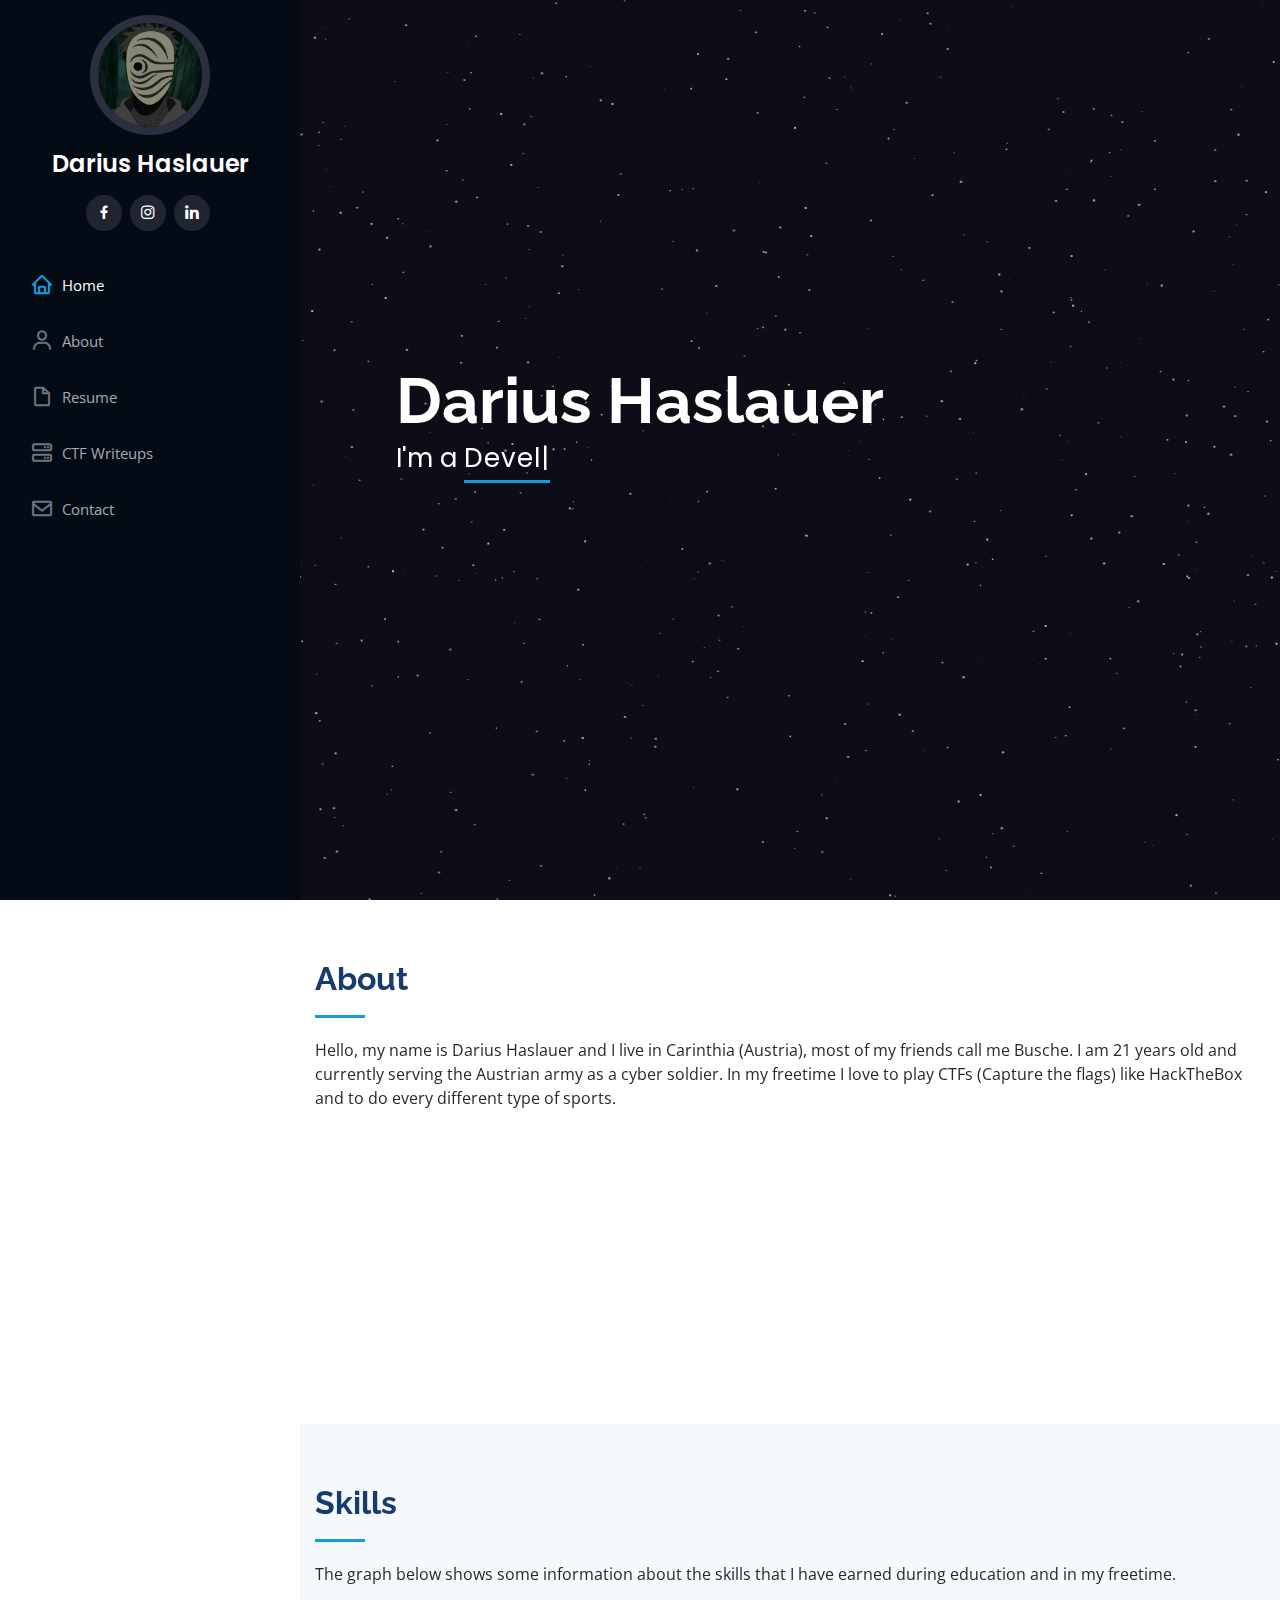
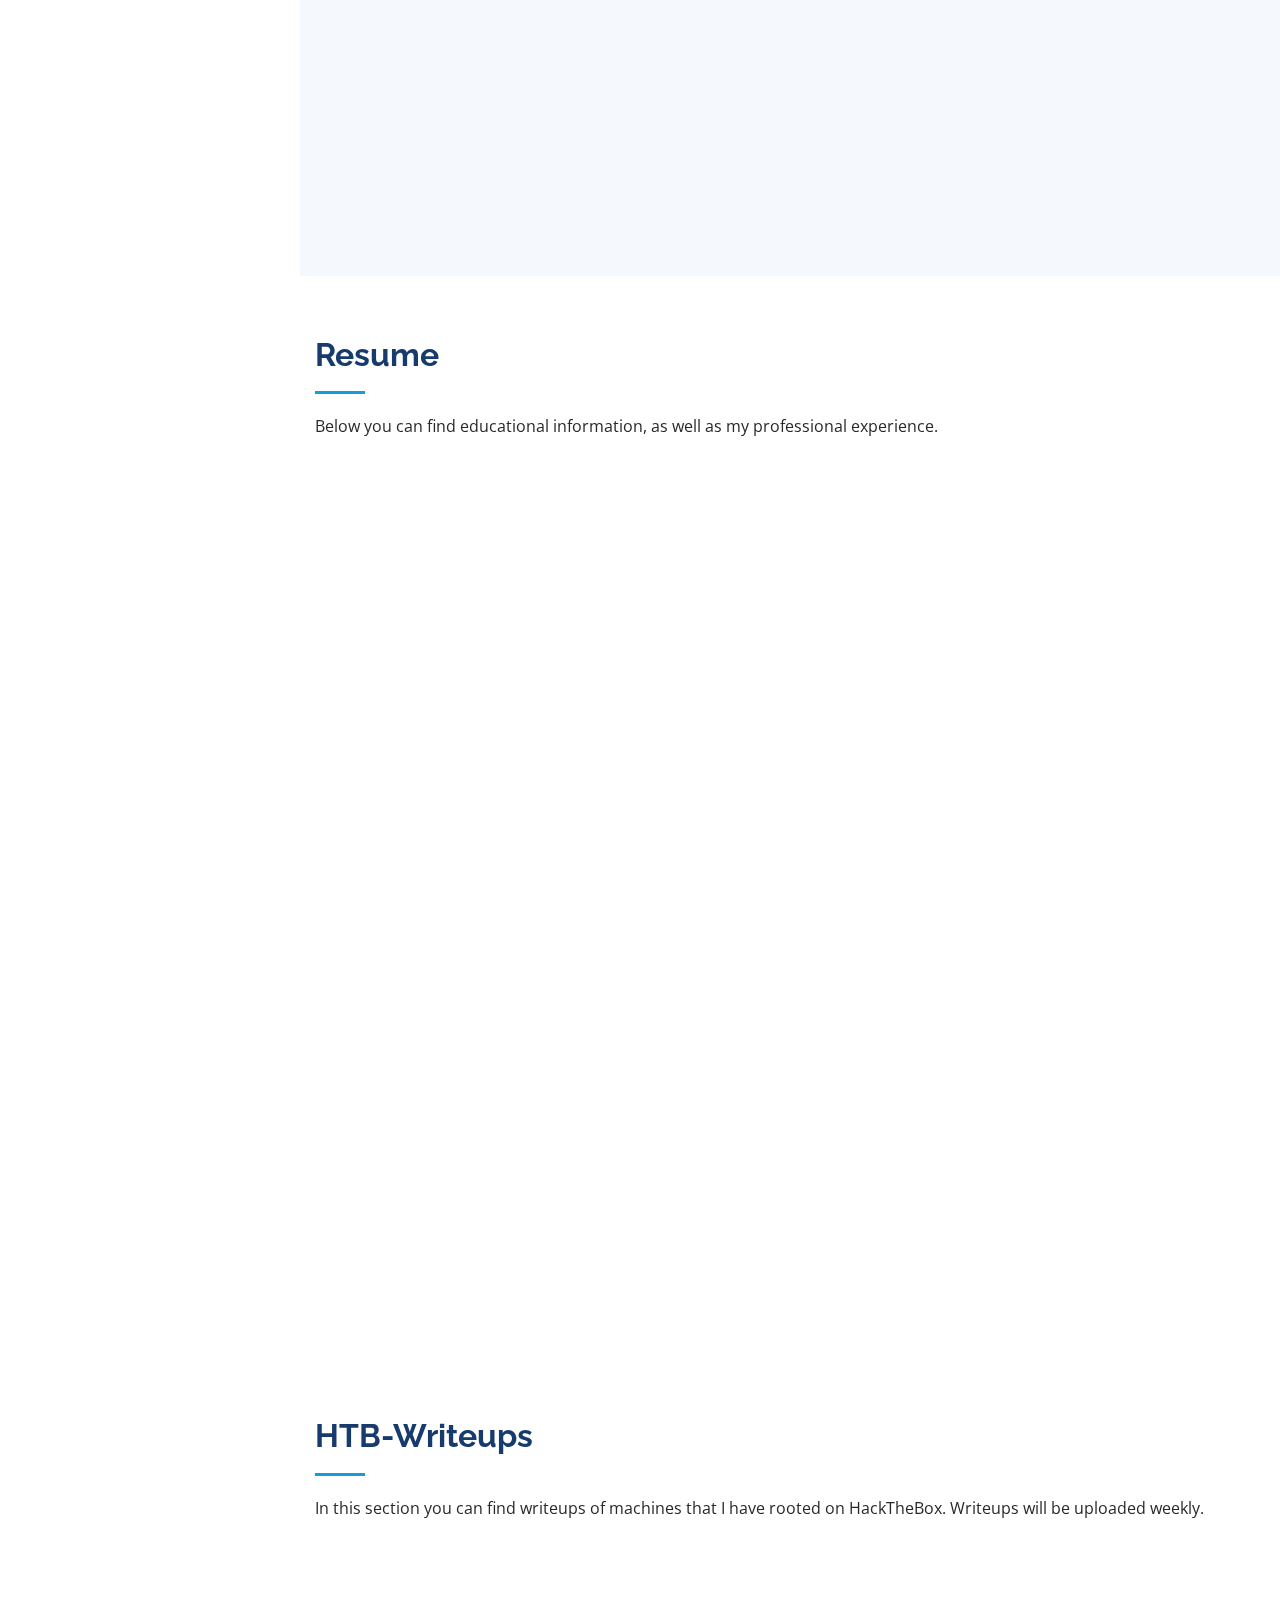
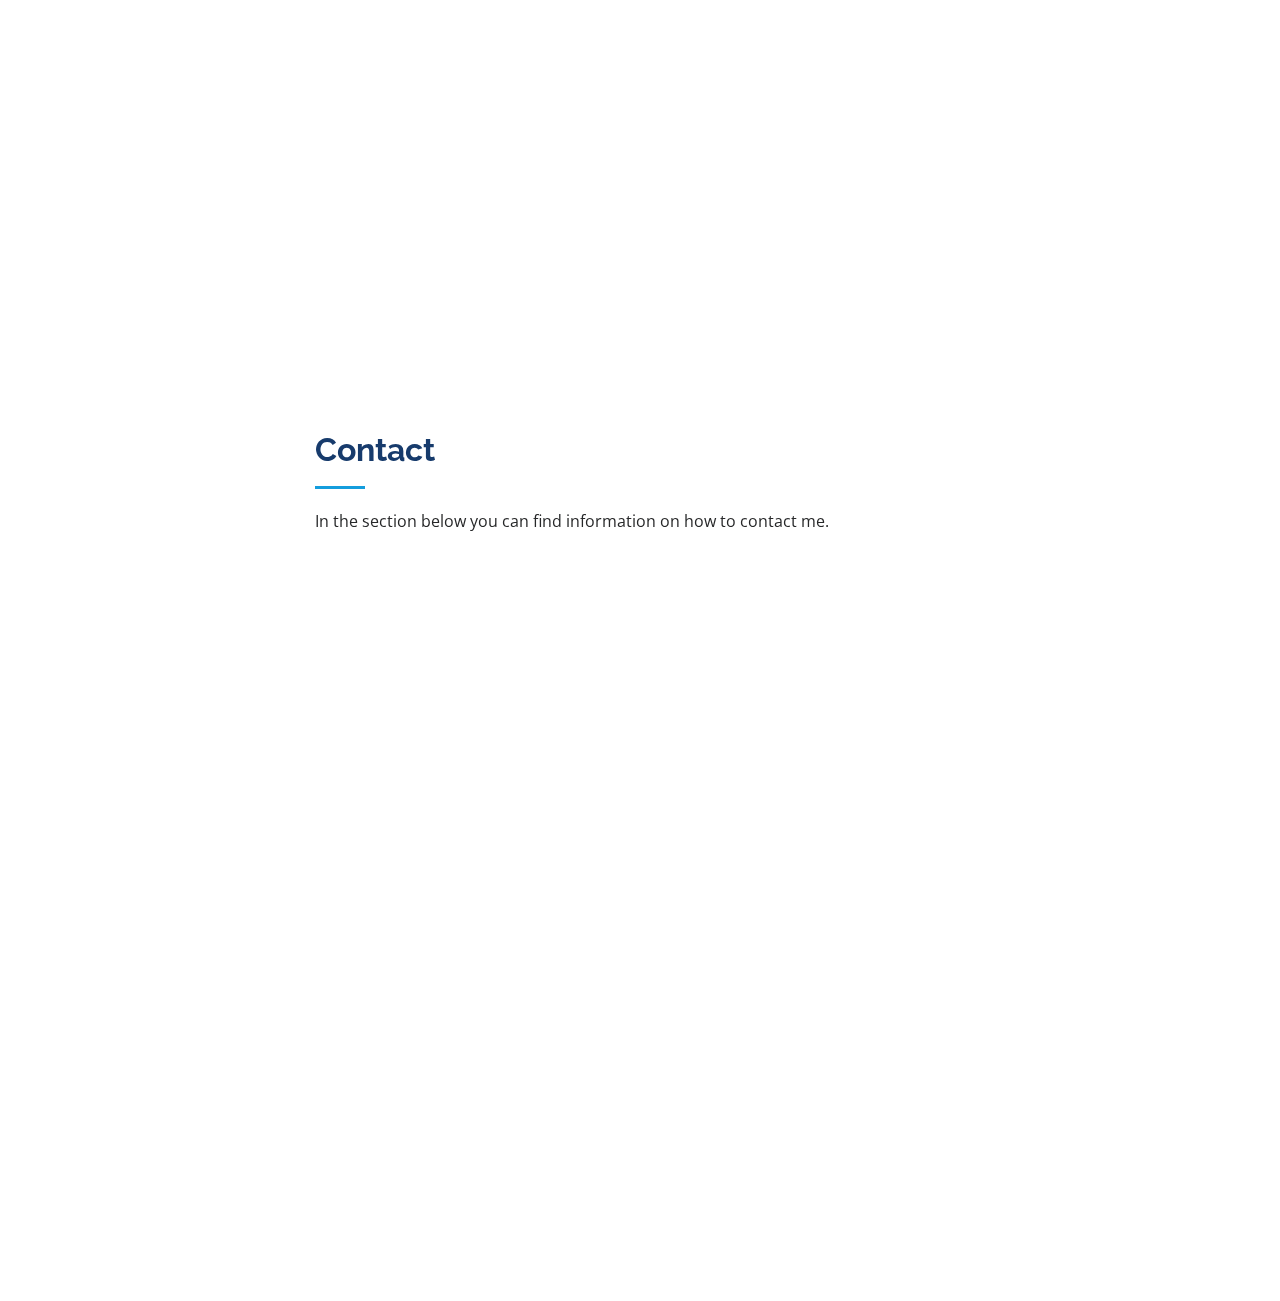
==== index.html @ e9bb8a54 "added new writeup: ForwardSlash" ====
<!DOCTYPE html>
<html lang="en">

<head>
  <meta charset="utf-8">
  <meta content="width=device-width, initial-scale=1.0" name="viewport">

  <title>Portfolio - Darius Haslauer</title>
  <meta content="" name="description">
  <meta content="" name="keywords">

  <!-- Favicons -->
  <link href="assets/img/lightning.png" rel="icon">
  <link href="assets/img/lightning.png" rel="apple-touch-icon">

  <!-- Google Fonts -->
  <link href="https://fonts.googleapis.com/css?family=Open+Sans:300,300i,400,400i,600,600i,700,700i|Raleway:300,300i,400,400i,500,500i,600,600i,700,700i|Poppins:300,300i,400,400i,500,500i,600,600i,700,700i" rel="stylesheet">

  <!-- Vendor CSS Files -->
  <link href="assets/vendor/bootstrap/css/bootstrap.min.css" rel="stylesheet">
  <link href="assets/vendor/icofont/icofont.min.css" rel="stylesheet">
  <link href="assets/vendor/boxicons/css/boxicons.min.css" rel="stylesheet">
  <link href="assets/vendor/venobox/venobox.css" rel="stylesheet">
  <link href="assets/vendor/owl.carousel/assets/owl.carousel.min.css" rel="stylesheet">
  <link href="assets/vendor/aos/aos.css" rel="stylesheet">

  <!-- Template Main CSS File -->
  <link href="assets/css/style.css" rel="stylesheet">
</head>

<body>

  <!-- ======= Mobile nav toggle button ======= -->
  <button type="button" class="mobile-nav-toggle d-xl-none"><i class="icofont-navigation-menu"></i></button>

  <!-- ======= Header ======= -->
  <header id="header">
    <div class="d-flex flex-column">

      <div class="profile">
        <img src="assets/img/profile-img.jpg" alt="" class="img-fluid rounded-circle">
        <h1 class="text-light"><a href="index.html">Darius Haslauer</a></h1>
        <div class="social-links mt-3 text-center">
          <a href="https://www.facebook.com/darius.haslauer/" class="facebook"><i class="bx bxl-facebook"></i></a>
          <a href="https://www.instagram.com/dariushaslauer/" class="instagram"><i class="bx bxl-instagram"></i></a>
          <a href="https://www.linkedin.com/in/darius-haslauer-0691831b7/" class="linkedin"><i class="bx bxl-linkedin"></i></a>
        </div>
      </div>

      <nav class="nav-menu">
        <ul>
          <li class="active"><a href="#hero"><i class="bx bx-home"></i> <span>Home</span></a></li>
          <li><a href="#about"><i class="bx bx-user"></i> <span>About</span></a></li>
          <li><a href="#resume"><i class="bx bx-file-blank"></i> <span>Resume</span></a></li>
          <li><a href="#services"><i class="bx bx-server"></i> CTF Writeups</a></li>
          <li><a href="#contact"><i class="bx bx-envelope"></i> Contact</a></li>

        </ul>
      </nav><!-- .nav-menu -->
      <button type="button" class="mobile-nav-toggle d-xl-none"><i class="icofont-navigation-menu"></i></button>

    </div>
  </header><!-- End Header -->

  <!-- ======= Hero Section ======= -->
  <section id="hero" class="d-flex flex-column justify-content-center align-items-center">
    <canvas style="z-index: -1;" id="bgCanvas"></canvas>
      <div class="hero-container" data-aos="fade-in">
      <h1>Darius Haslauer</h1>
      <p>I'm a <span class="typed" data-typed-items="Developer, Pentester, Designer, Security Enthusiast, System Administrator"></span></p>
    </div>
      <script src="./script.js"></script>
  </section><!-- End Hero -->

  <main id="main">

    <!-- ======= About Section ======= -->
    <section id="about" class="about">
      <div class="container">

        <div class="section-title">
          <h2>About</h2>
          <p>Hello, my name is Darius Haslauer and I live in Carinthia (Austria), most of my friends call me Busche. I am 21 years old and currently serving the Austrian army as a cyber soldier. In my freetime I love to play CTFs (Capture the flags) like HackTheBox and to do every different type of sports.</p>
        </div>

        <div class="row">
          <div class="col-lg-4" data-aos="fade-right">
            <img src="assets/img/mainpage_img.jpg" class="img-fluid" alt="">
          </div>
          <div class="col-lg-8 pt-4 pt-lg-0 content" data-aos="fade-left">
            <h3>IT enthusiast</h3>
            <p class="font-italic">
              Here you can see some of my personal information.
            </p>
            <div class="row">
              <div class="col-lg-6">
                <ul>
                  <li><i class="icofont-rounded-right"></i> <strong>Birthday:</strong> 13th December 1999</li>
                  <li><i class="icofont-rounded-right"></i> <strong>Discord:</strong> Busche#6161</li>
                  <li><i class="icofont-rounded-right"></i> <strong>Location:</strong> Carinthia</li>
                </ul>
              </div>
              <div class="col-lg-6">
                <ul>
                  <li><i class="icofont-rounded-right"></i> <strong>Age:</strong> 21</li>
                  <li><i class="icofont-rounded-right"></i> <strong>Degree:</strong> Matura (HTL Villach)</li>
                  <li><i class="icofont-rounded-right"></i> <strong>Hobbies:</strong> CTFs, Football, Gym</li>
                </ul>
              </div>
                <div class="col-lg-6">
                <ul>
                  <li><script src="https://www.hackthebox.eu/badge/229231"></script></li>
                </ul>
              </div>
                <div class="col-lg-6">
                <ul>
                  <li><script src="https://www.hackthebox.eu/badge/team/2538"></script></li>
                </ul>
              </div>
            </div>
            <p>
              
            </p>
          </div>
        </div>

      </div>
    </section><!-- End About Section -->

    <!-- ======= Skills Section ======= -->
    <section id="skills" class="skills section-bg">
      <div class="container">

        <div class="section-title">
          <h2>Skills</h2>
          <p>The graph below shows some information about the skills that I have earned during education and in my freetime.</p>
        </div>

        <div class="row skills-content">

          <div class="col-lg-6" data-aos="fade-up">

            <div class="progress">
              <span class="skill">Network Configuration <i class="val">80%</i></span>
              <div class="progress-bar-wrap">
                <div class="progress-bar" role="progressbar" aria-valuenow="80" aria-valuemin="0" aria-valuemax="100"></div>
              </div>
            </div>
              
              <div class="progress">
              <span class="skill">System Administration <i class="val">85%</i></span>
              <div class="progress-bar-wrap">
                <div class="progress-bar" role="progressbar" aria-valuenow="85" aria-valuemin="0" aria-valuemax="100"></div>
              </div>
            </div>

            <div class="progress">
              <span class="skill">Windows/Unix <i class="val">80%</i></span>
              <div class="progress-bar-wrap">
                <div class="progress-bar" role="progressbar" aria-valuenow="80" aria-valuemin="0" aria-valuemax="100"></div>
              </div>
            </div>

            <div class="progress">
              <span class="skill">Pentests <i class="val">75%</i></span>
              <div class="progress-bar-wrap">
                <div class="progress-bar" role="progressbar" aria-valuenow="75" aria-valuemin="0" aria-valuemax="100"></div>
              </div>
            </div>

          </div>

          <div class="col-lg-6" data-aos="fade-up" data-aos-delay="100">

            <div class="progress">
              <span class="skill">Java <i class="val">50%</i></span>
              <div class="progress-bar-wrap">
                <div class="progress-bar" role="progressbar" aria-valuenow="50" aria-valuemin="0" aria-valuemax="100"></div>
              </div>
            </div>

            <div class="progress">
              <span class="skill">PHP <i class="val">75%</i></span>
              <div class="progress-bar-wrap">
                <div class="progress-bar" role="progressbar" aria-valuenow="75" aria-valuemin="0" aria-valuemax="100"></div>
              </div>
            </div>

            <div class="progress">
              <span class="skill">Python <i class="val">70%</i></span>
              <div class="progress-bar-wrap">
                <div class="progress-bar" role="progressbar" aria-valuenow="70" aria-valuemin="0" aria-valuemax="100"></div>
              </div>
            </div>
              
            <div class="progress">
              <span class="skill">SQL <i class="val">80%</i></span>
              <div class="progress-bar-wrap">
                <div class="progress-bar" role="progressbar" aria-valuenow="80" aria-valuemin="0" aria-valuemax="100"></div>
              </div>
            </div>

          </div>

        </div>

      </div>
    </section><!-- End Skills Section -->

    <!-- ======= Resume Section ======= -->
    <section id="resume" class="resume">
      <div class="container">

        <div class="section-title">
          <h2>Resume</h2>
          <p>Below you can find educational information, as well as my professional experience.</p>
        </div>

        <div class="row">
          <div class="col-lg-6" data-aos="fade-up">
            <h3 class="resume-title">Sumary</h3>
            <div class="resume-item pb-0">
              <h4>Darius Haslauer</h4>
              <p><em>Passionate security enthusiast, developer and system administrator who loves solving CTFs and working on other tech-related projects. </em></p>
              <ul>
                <li>Based in Austria, Carinthia</li>
                <li>21 years old</li>
                <li>Sports and IT enthusiast</li>
              </ul>
            </div>

            <h3 class="resume-title">Education</h3>
            <div class="resume-item">
              <h4>Elementary school</h4>
              <h5>2006 - 2010</h5>
              <p><em>Volksschule St. Andrä</em></p>
            </div>
            <div class="resume-item">
              <h4>Middle school</h4>
              <h5>2010 - 2014</h5>
              <p><em>Peraugymnasium Villach</em></p>
            </div>
            <div class="resume-item">
              <h4>High school</h4>
              <h5>2014-2020</h5>
              <p><em>Höhere Technische Lehranstalt Villach</em></p>
              <p>During my time at the Higher Technical College in Villach, I specialized in the area of network technology. For the final exam, I chose software development, information systems and network technology (cyber security).</p>
            </div>
          </div>
          <div class="col-lg-6" data-aos="fade-up" data-aos-delay="100">
            <h3 class="resume-title">Professional Experience</h3>
            <div class="resume-item">
              <h4>Cyber Soldier</h4>
              <h5>August 2020 - Present</h5>
              <p><em>Austrian army, Spittal/Drau</em></p>
              <ul>
                <li>General IT-Support</li>
                <li>VBA development</li>
                <li>System administration</li>
              </ul>
            </div>
            <div class="resume-item">
              <h4>Diploma Thesis</h4>
              <h5>July 2019 - October 2019</h5>
              <p><em>Flex, Althofen</em></p>
              <ul>
                <li>Feasibility study: Clientmanagement systems</li>
                <li>Comparing two different CM systems for a production environment</li>
                <li>Working on specific problems with the selected CM system.</li>
              </ul>
            </div>
            <div class="resume-item">
              <h4>IT Intern</h4>
              <h5>August 2017 &amp; August 2018</h5>
              <p><em>Rexel Austria GmbH, Vienna</em></p>
              <ul>
                <li>General IT-Support</li>
                <li>Python development</li>
                <li>Creating a RFID based card reader with a Raspberry Pi</li>
              </ul>
            </div>
          </div>
        </div>

      </div>
    </section><!-- End Resume Section -->

    <!-- ======= Services Section / Writeups ======= -->
    <section id="services" class="services">
      <div class="container">

        <div class="section-title">
          <h2>HTB-Writeups</h2>
          <p>In this section you can find writeups of machines that I have rooted on HackTheBox. Writeups will be uploaded weekly.</p>
        </div>

        <div class="row">
          <div class="col-lg-4 col-md-6 icon-box" data-aos="fade-up">
            <div class="icon"><img src="./htb/OpenAdmin/img/openadmin_icon.png"></div>
            <h4 class="title"><a href="pages/OpenAdmin.html">OpenAdmin</a></h4>
            <p class="description">OpenAdmin is an easy rated HTB machine, which mainly focuses on the exploitation of an outdated OpenNetAdmin application.</p>
          </div>
          <div class="col-lg-4 col-md-6 icon-box" data-aos="fade-up" data-aos-delay="100">
            <div class="icon"><img src="./htb/Sniper/img/sniper_banner.png"></div>
            <h4 class="title"><a href="pages/Sniper.html">Sniper</a></h4>
            <p class="description">Sniper is a medium rated HTB Windows machine, which can be solved by a RFI and the injection of a malicious CHM file.  </p>
          </div>
          <div class="col-lg-4 col-md-6 icon-box" data-aos="fade-up" data-aos-delay="200">
            <div class="icon"><img src="htb/Book/book_icon.png"></div>
            <h4 class="title"><a href="pages/Book.html">Book</a></h4>
            <p class="description">Book is a medium rated Linux machine, which contains SQL truncation, XSS and the exploitation of an outdated version of logrotate.</p>
          </div>
          <div class="col-lg-4 col-md-6 icon-box" data-aos="fade-up" data-aos-delay="300">
            <div class="icon"><img src="htb/ForwardSlash/forwardslash.png"></div>
            <h4 class="title"><a href="pages/ForwardSlash.html">ForwardSlash</a></h4>
            <p class="description">Excepteur sint occaecat cupidatat non proident, sunt in culpa qui officia deserunt mollit anim id est laborum</p>
          </div>
          <div class="col-lg-4 col-md-6 icon-box" data-aos="fade-up" data-aos-delay="400">
            <div class="icon"><i class="icofont-settings"></i></div>
            <h4 class="title"><a href="">Nemo Enim</a></h4>
            <p class="description">At vero eos et accusamus et iusto odio dignissimos ducimus qui blanditiis praesentium voluptatum deleniti atque</p>
          </div>
          <div class="col-lg-4 col-md-6 icon-box" data-aos="fade-up" data-aos-delay="500">
            <div class="icon"><i class="icofont-tasks-alt"></i></div>
            <h4 class="title"><a href="">Eiusmod Tempor</a></h4>
            <p class="description">Et harum quidem rerum facilis est et expedita distinctio. Nam libero tempore, cum soluta nobis est eligendi</p>
          </div>
        </div>

      </div>
    </section><!-- End Services Section -->

    <!-- ======= Contact Section ======= -->
    <section id="contact" class="contact">
      <div class="container">

        <div class="section-title">
          <h2>Contact</h2>
          <p>In the section below you can find information on how to contact me.</p>
        </div>

        <div class="row" data-aos="fade-in">

          <div class="col-lg-5 d-flex align-items-stretch">
            <div class="info">
              <div class="address">
                <i class="icofont-google-map"></i>
                <h4>Location:</h4>
                <p>Austria, Carinthia</p>
              </div>

              <div class="email">
                <i class="icofont-envelope"></i>
                <h4>Email:</h4>
                <p>dariushaslauer13@gmail.com</p>
              </div>

              <div class="phone">
                <i class="icofont-phone"></i>
                <h4>Discord</h4>
                <p>Bu$che#6161</p>
              </div>

              <iframe src="https://www.google.com/maps/embed?pb=!1m18!1m12!1m3!1d699823.5485958112!2d13.300363177727332!3d46.75137834138522!2m3!1f0!2f0!3f0!3m2!1i1024!2i768!4f13.1!3m3!1m2!1s0x47707498a689f517%3A0xd95ab93dad9ec93f!2zS8Okcm50ZW4!5e0!3m2!1sde!2sat!4v1611763132133!5m2!1sde!2sat" frameborder="0" style="border:0; width: 100%; height: 290px;" allowfullscreen></iframe>
            </div>

          </div>

          <div class="col-lg-7 mt-5 mt-lg-0 d-flex align-items-stretch">
            <form action="forms/contact.php" method="post" role="form" class="php-email-form">
              <div class="form-row">
                <div class="form-group col-md-6">
                  <label for="name">Your Name</label>
                  <input type="text" name="name" class="form-control" id="name" data-rule="minlen:4" data-msg="Please enter at least 4 chars" disabled="disabled" />
                  <div class="validate"></div>
                </div>
                <div class="form-group col-md-6">
                  <label for="name">Your Email</label>
                  <input type="email" class="form-control" name="email" id="email" data-rule="email" data-msg="Please enter a valid email" disabled="disabled" />
                  <div class="validate"></div>
                </div>
              </div>
              <div class="form-group">
                <label for="name">Subject</label>
                <input type="text" class="form-control" name="subject" id="subject" data-rule="minlen:4" data-msg="Please enter at least 8 chars of subject" disabled="disabled"/>
                <div class="validate"></div>
              </div>
              <div class="form-group">
                <label for="name">Message</label>
                <textarea class="form-control" name="message" rows="10" data-rule="required" data-msg="Please write something for us" disabled="disabled" placeholder="Work in progress..."></textarea>
                <div class="validate"></div>
              </div>
              <div class="mb-3">
                <div class="loading">Loading</div>
                <div class="error-message"></div>
                <div class="sent-message">Your message has been sent. Thank you!</div>
              </div>
              <div class="text-center"><button type="submit">Send Message</button></div>
            </form>
          </div>

        </div>

      </div>
    </section><!-- End Contact Section -->

  </main><!-- End #main -->
  <a href="#" class="back-to-top"><i class="icofont-simple-up"></i></a>

  <!-- Vendor JS Files -->
  <script src="assets/vendor/jquery/jquery.min.js"></script>
  <script src="assets/vendor/bootstrap/js/bootstrap.bundle.min.js"></script>
  <script src="assets/vendor/jquery.easing/jquery.easing.min.js"></script>
  <script src="assets/vendor/php-email-form/validate.js"></script>
  <script src="assets/vendor/waypoints/jquery.waypoints.min.js"></script>
  <script src="assets/vendor/counterup/counterup.min.js"></script>
  <script src="assets/vendor/isotope-layout/isotope.pkgd.min.js"></script>
  <script src="assets/vendor/venobox/venobox.min.js"></script>
  <script src="assets/vendor/owl.carousel/owl.carousel.min.js"></script>
  <script src="assets/vendor/typed.js/typed.min.js"></script>
  <script src="assets/vendor/aos/aos.js"></script>

  <!-- Template Main JS File -->
  <script src="assets/js/main.js"></script>

</body>

</html>
---- assets/vendor/venobox/venobox.css ----
/* ------ venobox.css --------*/
.vbox-overlay *, .vbox-overlay *:before, .vbox-overlay *:after{
    -webkit-backface-visibility: hidden;
    -webkit-box-sizing:border-box;
    -moz-box-sizing:border-box;
    box-sizing:border-box;
}
.vbox-overlay * { 
    -webkit-backface-visibility: visible;
    backface-visibility: visible;
}
.vbox-overlay{
    display: -webkit-flex;
    display: flex;
    -webkit-flex-direction: column;
    flex-direction: column;
    -webkit-justify-content: center;
    justify-content: center;
    -webkit-align-items: center;
    align-items: center;
    position: fixed;
    left: 0;
    top: 0;
    bottom: 0;
    right: 0;
    z-index: 999999;
}

/* ----- navigation ----- */
.vbox-title{
    width: 100%;
    height: 40px;
    float: left;
    text-align: center;
    line-height: 28px;
    font-size: 12px;
    padding: 6px 50px;
    overflow: hidden;
    position: fixed;
    display: none;
    left: 0;
    z-index: 89;
}
.vbox-close{
    cursor: pointer;
    position: fixed;
    top: -1px;
    right: 0;
    width: 50px;
    height: 40px;
    padding: 6px;
    display: block;
    background-position:10px center;
    overflow: hidden;
    font-size: 24px;
    line-height: 1;
    text-align: center;
    z-index: 99;
}
.vbox-left{
    cursor: pointer;
    position: fixed;
    left: 0;
    height: 40px;
    overflow: hidden;
    line-height: 28px;
    font-size: 12px;
    z-index: 99;
    display: flex;
    align-items:center;
}
.vbox-num{
    display: inline-block;
    margin: 6px 0 6px 15px;
}
/* ----- Social share ----- */
.vbox-share{
    line-height: 28px;
    font-size: 12px;
    overflow: hidden;
    position: fixed;
    left: 0;
    z-index: 98;
    display: flex;
    align-items:center;
    justify-content: center;
    width: 100%;
    text-align: center;
}
.vbox-share svg{
    max-height: 28px;
    width: 28px;
    z-index: 10;
    margin-left: 12px;
    margin-top: 6px;
    margin-bottom: 6px;
    vertical-align: middle;
}


/* ----- navigation ARROWS ----- */
.vbox-next, .vbox-prev{
    position: fixed;
    top: 50%;
    margin-top: -15px;
    overflow: hidden;
    cursor: pointer;
    display: block;
    width: 45px;
    height: 45px;
    z-index: 99;
}
.vbox-next span, .vbox-prev span{
    position: relative;
    width: 20px;
    height: 20px;
    border: 2px solid transparent;
    border-top-color: #B6B6B6;
    border-right-color: #B6B6B6;
    text-indent: -100px;
    position: absolute;
    top: 8px;
    display: block;
}
.vbox-prev{
    left: 15px;
}
.vbox-next{
    right: 15px;
}
.vbox-prev span{
    left: 10px;
    -ms-transform: rotate(-135deg);
    -webkit-transform: rotate(-135deg);
    transform: rotate(-135deg);
}
.vbox-next span{
    -ms-transform: rotate(45deg);
    -webkit-transform: rotate(45deg);
    transform: rotate(45deg);
    right: 10px;
}
/* ------- inline window ------ */
.vbox-inline{
    width: 420px;
    height: 315px;
    height: 70vh;
    padding: 10px;
    background: #fff;
    margin: 0 auto;
    overflow: auto;
    text-align: left;
}
/* ------- Video & iFrames window ------ */
.venoframe{
    max-width: 100%;
    width: 100%;
    border: none;
    width: 100%;
    height: 260px;
    height: 70vh;
}
.venoframe.vbvid{
    height: 260px;
}
@media (min-width: 768px) {
    .venoframe, .vbox-inline{
        width: 90%;
        height: 360px;
        height: 70vh;
    }
    .venoframe.vbvid{
        width: 640px;
        height: 360px;
    }
}
@media (min-width: 992px) {
    .venoframe, .vbox-inline{
        max-width: 1200px;
        width: 80%;
        height: 540px;
        height: 70vh;
    }
    .venoframe.vbvid{
        width: 960px;
        height: 540px;
    }
}
/* 
Please do NOT edit this part! 
or at least read this note: http://i.imgur.com/7C0ws9e.gif
*/
.vbox-open{
    overflow: hidden;
}
.vbox-container{
    position: absolute;
    left: 0;
    right: 0;
    top: 0;
    bottom: 0;
    overflow-x: hidden;
    overflow-y: scroll;
    overflow-scrolling: touch;
    -webkit-overflow-scrolling: touch;
    z-index: 20;
    max-height: 100%;

}

.vbox-content{
    text-align: center;
    float: left;
    width: 100%;
    position: relative;
    overflow: hidden;
    padding: 20px 4%;
}
.vbox-container img{
    max-width: 100%;
    height: auto;
}
.vbox-figlio{
    box-shadow: 0 0 12px rgba(0,0,0,0.19), 0 6px 6px rgba(0,0,0,0.23);
    max-width: 100%;
    text-align: initial;
}
img.vbox-figlio{
    -webkit-user-select: none;
-khtml-user-select: none;
-moz-user-select: none;
-o-user-select: none;
user-select: none;
}
.vbox-content.swipe-left{
    margin-left: -200px !important;
}
.vbox-content.swipe-right{
    margin-left: 200px !important;
}
.vbox-animated{
    webkit-transition: margin 300ms ease-out;
    transition: margin 300ms ease-out;
}

/* ---------- preloader ----------
 * SPINKIT 
 * http://tobiasahlin.com/spinkit/
-------------------------------- */
.sk-double-bounce,.sk-rotating-plane{width:40px;height:40px;margin:40px auto}.sk-rotating-plane{background-color:#333;-webkit-animation:sk-rotatePlane 1.2s infinite ease-in-out;animation:sk-rotatePlane 1.2s infinite ease-in-out}@-webkit-keyframes sk-rotatePlane{0%{-webkit-transform:perspective(120px) rotateX(0) rotateY(0);transform:perspective(120px) rotateX(0) rotateY(0)}50%{-webkit-transform:perspective(120px) rotateX(-180.1deg) rotateY(0);transform:perspective(120px) rotateX(-180.1deg) rotateY(0)}100%{-webkit-transform:perspective(120px) rotateX(-180deg) rotateY(-179.9deg);transform:perspective(120px) rotateX(-180deg) rotateY(-179.9deg)}}@keyframes sk-rotatePlane{0%{-webkit-transform:perspective(120px) rotateX(0) rotateY(0);transform:perspective(120px) rotateX(0) rotateY(0)}50%{-webkit-transform:perspective(120px) rotateX(-180.1deg) rotateY(0);transform:perspective(120px) rotateX(-180.1deg) rotateY(0)}100%{-webkit-transform:perspective(120px) rotateX(-180deg) rotateY(-179.9deg);transform:perspective(120px) rotateX(-180deg) rotateY(-179.9deg)}}.sk-double-bounce{position:relative}.sk-double-bounce .sk-child{width:100%;height:100%;border-radius:50%;background-color:#333;opacity:.6;position:absolute;top:0;left:0;-webkit-animation:sk-doubleBounce 2s infinite ease-in-out;animation:sk-doubleBounce 2s infinite ease-in-out}.sk-chasing-dots .sk-child,.sk-spinner-pulse,.sk-three-bounce .sk-child{background-color:#333;border-radius:100%}.sk-double-bounce .sk-double-bounce2{-webkit-animation-delay:-1s;animation-delay:-1s}@-webkit-keyframes sk-doubleBounce{0%,100%{-webkit-transform:scale(0);transform:scale(0)}50%{-webkit-transform:scale(1);transform:scale(1)}}@keyframes sk-doubleBounce{0%,100%{-webkit-transform:scale(0);transform:scale(0)}50%{-webkit-transform:scale(1);transform:scale(1)}}.sk-wave{margin:40px auto;width:50px;height:40px;text-align:center;font-size:10px}.sk-wave .sk-rect{background-color:#333;height:100%;width:6px;display:inline-block;-webkit-animation:sk-waveStretchDelay 1.2s infinite ease-in-out;animation:sk-waveStretchDelay 1.2s infinite ease-in-out}.sk-wave .sk-rect1{-webkit-animation-delay:-1.2s;animation-delay:-1.2s}.sk-wave .sk-rect2{-webkit-animation-delay:-1.1s;animation-delay:-1.1s}.sk-wave .sk-rect3{-webkit-animation-delay:-1s;animation-delay:-1s}.sk-wave .sk-rect4{-webkit-animation-delay:-.9s;animation-delay:-.9s}.sk-wave .sk-rect5{-webkit-animation-delay:-.8s;animation-delay:-.8s}@-webkit-keyframes sk-waveStretchDelay{0%,100%,40%{-webkit-transform:scaleY(.4);transform:scaleY(.4)}20%{-webkit-transform:scaleY(1);transform:scaleY(1)}}@keyframes sk-waveStretchDelay{0%,100%,40%{-webkit-transform:scaleY(.4);transform:scaleY(.4)}20%{-webkit-transform:scaleY(1);transform:scaleY(1)}}.sk-wandering-cubes{margin:40px auto;width:40px;height:40px;position:relative}.sk-wandering-cubes .sk-cube{background-color:#333;width:10px;height:10px;position:absolute;top:0;left:0;-webkit-animation:sk-wanderingCube 1.8s ease-in-out -1.8s infinite both;animation:sk-wanderingCube 1.8s ease-in-out -1.8s infinite both}.sk-chasing-dots,.sk-spinner-pulse{width:40px;height:40px;margin:40px auto}.sk-wandering-cubes .sk-cube2{-webkit-animation-delay:-.9s;animation-delay:-.9s}@-webkit-keyframes sk-wanderingCube{0%{-webkit-transform:rotate(0);transform:rotate(0)}25%{-webkit-transform:translateX(30px) rotate(-90deg) scale(.5);transform:translateX(30px) rotate(-90deg) scale(.5)}50%{-webkit-transform:translateX(30px) translateY(30px) rotate(-179deg);transform:translateX(30px) translateY(30px) rotate(-179deg)}50.1%{-webkit-transform:translateX(30px) translateY(30px) rotate(-180deg);transform:translateX(30px) translateY(30px) rotate(-180deg)}75%{-webkit-transform:translateX(0) translateY(30px) rotate(-270deg) scale(.5);transform:translateX(0) translateY(30px) rotate(-270deg) scale(.5)}100%{-webkit-transform:rotate(-360deg);transform:rotate(-360deg)}}@keyframes sk-wanderingCube{0%{-webkit-transform:rotate(0);transform:rotate(0)}25%{-webkit-transform:translateX(30px) rotate(-90deg) scale(.5);transform:translateX(30px) rotate(-90deg) scale(.5)}50%{-webkit-transform:translateX(30px) translateY(30px) rotate(-179deg);transform:translateX(30px) translateY(30px) rotate(-179deg)}50.1%{-webkit-transform:translateX(30px) translateY(30px) rotate(-180deg);transform:translateX(30px) translateY(30px) rotate(-180deg)}75%{-webkit-transform:translateX(0) translateY(30px) rotate(-270deg) scale(.5);transform:translateX(0) translateY(30px) rotate(-270deg) scale(.5)}100%{-webkit-transform:rotate(-360deg);transform:rotate(-360deg)}}.sk-spinner-pulse{-webkit-animation:sk-pulseScaleOut 1s infinite ease-in-out;animation:sk-pulseScaleOut 1s infinite ease-in-out}@-webkit-keyframes sk-pulseScaleOut{0%{-webkit-transform:scale(0);transform:scale(0)}100%{-webkit-transform:scale(1);transform:scale(1);opacity:0}}@keyframes sk-pulseScaleOut{0%{-webkit-transform:scale(0);transform:scale(0)}100%{-webkit-transform:scale(1);transform:scale(1);opacity:0}}.sk-chasing-dots{position:relative;text-align:center;-webkit-animation:sk-chasingDotsRotate 2s infinite linear;animation:sk-chasingDotsRotate 2s infinite linear}.sk-chasing-dots .sk-child{width:60%;height:60%;display:inline-block;position:absolute;top:0;-webkit-animation:sk-chasingDotsBounce 2s infinite ease-in-out;animation:sk-chasingDotsBounce 2s infinite ease-in-out}.sk-chasing-dots .sk-dot2{top:auto;bottom:0;-webkit-animation-delay:-1s;animation-delay:-1s}@-webkit-keyframes sk-chasingDotsRotate{100%{-webkit-transform:rotate(360deg);transform:rotate(360deg)}}@keyframes sk-chasingDotsRotate{100%{-webkit-transform:rotate(360deg);transform:rotate(360deg)}}@-webkit-keyframes sk-chasingDotsBounce{0%,100%{-webkit-transform:scale(0);transform:scale(0)}50%{-webkit-transform:scale(1);transform:scale(1)}}@keyframes sk-chasingDotsBounce{0%,100%{-webkit-transform:scale(0);transform:scale(0)}50%{-webkit-transform:scale(1);transform:scale(1)}}.sk-three-bounce{margin:40px auto;width:80px;text-align:center}.sk-three-bounce .sk-child{width:20px;height:20px;display:inline-block;-webkit-animation:sk-three-bounce 1.4s ease-in-out 0s infinite both;animation:sk-three-bounce 1.4s ease-in-out 0s infinite both}.sk-circle .sk-child:before,.sk-fading-circle .sk-circle:before{display:block;border-radius:100%;content:'';background-color:#333}.sk-three-bounce .sk-bounce1{-webkit-animation-delay:-.32s;animation-delay:-.32s}.sk-three-bounce .sk-bounce2{-webkit-animation-delay:-.16s;animation-delay:-.16s}@-webkit-keyframes sk-three-bounce{0%,100%,80%{-webkit-transform:scale(0);transform:scale(0)}40%{-webkit-transform:scale(1);transform:scale(1)}}@keyframes sk-three-bounce{0%,100%,80%{-webkit-transform:scale(0);transform:scale(0)}40%{-webkit-transform:scale(1);transform:scale(1)}}.sk-circle{margin:40px auto;width:40px;height:40px;position:relative}.sk-circle .sk-child{width:100%;height:100%;position:absolute;left:0;top:0}.sk-circle .sk-child:before{margin:0 auto;width:15%;height:15%;-webkit-animation:sk-circleBounceDelay 1.2s infinite ease-in-out both;animation:sk-circleBounceDelay 1.2s infinite ease-in-out both}.sk-circle .sk-circle2{-webkit-transform:rotate(30deg);-ms-transform:rotate(30deg);transform:rotate(30deg)}.sk-circle .sk-circle3{-webkit-transform:rotate(60deg);-ms-transform:rotate(60deg);transform:rotate(60deg)}.sk-circle .sk-circle4{-webkit-transform:rotate(90deg);-ms-transform:rotate(90deg);transform:rotate(90deg)}.sk-circle .sk-circle5{-webkit-transform:rotate(120deg);-ms-transform:rotate(120deg);transform:rotate(120deg)}.sk-circle .sk-circle6{-webkit-transform:rotate(150deg);-ms-transform:rotate(150deg);transform:rotate(150deg)}.sk-circle .sk-circle7{-webkit-transform:rotate(180deg);-ms-transform:rotate(180deg);transform:rotate(180deg)}.sk-circle .sk-circle8{-webkit-transform:rotate(210deg);-ms-transform:rotate(210deg);transform:rotate(210deg)}.sk-circle .sk-circle9{-webkit-transform:rotate(240deg);-ms-transform:rotate(240deg);transform:rotate(240deg)}.sk-circle .sk-circle10{-webkit-transform:rotate(270deg);-ms-transform:rotate(270deg);transform:rotate(270deg)}.sk-circle .sk-circle11{-webkit-transform:rotate(300deg);-ms-transform:rotate(300deg);transform:rotate(300deg)}.sk-circle .sk-circle12{-webkit-transform:rotate(330deg);-ms-transform:rotate(330deg);transform:rotate(330deg)}.sk-circle .sk-circle2:before{-webkit-animation-delay:-1.1s;animation-delay:-1.1s}.sk-circle .sk-circle3:before{-webkit-animation-delay:-1s;animation-delay:-1s}.sk-circle .sk-circle4:before{-webkit-animation-delay:-.9s;animation-delay:-.9s}.sk-circle .sk-circle5:before{-webkit-animation-delay:-.8s;animation-delay:-.8s}.sk-circle .sk-circle6:before{-webkit-animation-delay:-.7s;animation-delay:-.7s}.sk-circle .sk-circle7:before{-webkit-animation-delay:-.6s;animation-delay:-.6s}.sk-circle .sk-circle8:before{-webkit-animation-delay:-.5s;animation-delay:-.5s}.sk-circle .sk-circle9:before{-webkit-animation-delay:-.4s;animation-delay:-.4s}.sk-circle .sk-circle10:before{-webkit-animation-delay:-.3s;animation-delay:-.3s}.sk-circle .sk-circle11:before{-webkit-animation-delay:-.2s;animation-delay:-.2s}.sk-circle .sk-circle12:before{-webkit-animation-delay:-.1s;animation-delay:-.1s}@-webkit-keyframes sk-circleBounceDelay{0%,100%,80%{-webkit-transform:scale(0);transform:scale(0)}40%{-webkit-transform:scale(1);transform:scale(1)}}@keyframes sk-circleBounceDelay{0%,100%,80%{-webkit-transform:scale(0);transform:scale(0)}40%{-webkit-transform:scale(1);transform:scale(1)}}.sk-cube-grid{width:40px;height:40px;margin:40px auto}.sk-cube-grid .sk-cube{width:33.33%;height:33.33%;background-color:#333;float:left;-webkit-animation:sk-cubeGridScaleDelay 1.3s infinite ease-in-out;animation:sk-cubeGridScaleDelay 1.3s infinite ease-in-out}.sk-cube-grid .sk-cube1{-webkit-animation-delay:.2s;animation-delay:.2s}.sk-cube-grid .sk-cube2{-webkit-animation-delay:.3s;animation-delay:.3s}.sk-cube-grid .sk-cube3{-webkit-animation-delay:.4s;animation-delay:.4s}.sk-cube-grid .sk-cube4{-webkit-animation-delay:.1s;animation-delay:.1s}.sk-cube-grid .sk-cube5{-webkit-animation-delay:.2s;animation-delay:.2s}.sk-cube-grid .sk-cube6{-webkit-animation-delay:.3s;animation-delay:.3s}.sk-cube-grid .sk-cube7{-webkit-animation-delay:0ms;animation-delay:0ms}.sk-cube-grid .sk-cube8{-webkit-animation-delay:.1s;animation-delay:.1s}.sk-cube-grid .sk-cube9{-webkit-animation-delay:.2s;animation-delay:.2s}@-webkit-keyframes sk-cubeGridScaleDelay{0%,100%,70%{-webkit-transform:scale3D(1,1,1);transform:scale3D(1,1,1)}35%{-webkit-transform:scale3D(0,0,1);transform:scale3D(0,0,1)}}@keyframes sk-cubeGridScaleDelay{0%,100%,70%{-webkit-transform:scale3D(1,1,1);transform:scale3D(1,1,1)}35%{-webkit-transform:scale3D(0,0,1);transform:scale3D(0,0,1)}}.sk-fading-circle{margin:40px auto;width:40px;height:40px;position:relative}.sk-fading-circle .sk-circle{width:100%;height:100%;position:absolute;left:0;top:0}.sk-fading-circle .sk-circle:before{margin:0 auto;width:15%;height:15%;-webkit-animation:sk-circleFadeDelay 1.2s infinite ease-in-out both;animation:sk-circleFadeDelay 1.2s infinite ease-in-out both}.sk-fading-circle .sk-circle2{-webkit-transform:rotate(30deg);-ms-transform:rotate(30deg);transform:rotate(30deg)}.sk-fading-circle .sk-circle3{-webkit-transform:rotate(60deg);-ms-transform:rotate(60deg);transform:rotate(60deg)}.sk-fading-circle .sk-circle4{-webkit-transform:rotate(90deg);-ms-transform:rotate(90deg);transform:rotate(90deg)}.sk-fading-circle .sk-circle5{-webkit-transform:rotate(120deg);-ms-transform:rotate(120deg);transform:rotate(120deg)}.sk-fading-circle .sk-circle6{-webkit-transform:rotate(150deg);-ms-transform:rotate(150deg);transform:rotate(150deg)}.sk-fading-circle .sk-circle7{-webkit-transform:rotate(180deg);-ms-transform:rotate(180deg);transform:rotate(180deg)}.sk-fading-circle .sk-circle8{-webkit-transform:rotate(210deg);-ms-transform:rotate(210deg);transform:rotate(210deg)}.sk-fading-circle .sk-circle9{-webkit-transform:rotate(240deg);-ms-transform:rotate(240deg);transform:rotate(240deg)}.sk-fading-circle .sk-circle10{-webkit-transform:rotate(270deg);-ms-transform:rotate(270deg);transform:rotate(270deg)}.sk-fading-circle .sk-circle11{-webkit-transform:rotate(300deg);-ms-transform:rotate(300deg);transform:rotate(300deg)}.sk-fading-circle .sk-circle12{-webkit-transform:rotate(330deg);-ms-transform:rotate(330deg);transform:rotate(330deg)}.sk-fading-circle .sk-circle2:before{-webkit-animation-delay:-1.1s;animation-delay:-1.1s}.sk-fading-circle .sk-circle3:before{-webkit-animation-delay:-1s;animation-delay:-1s}.sk-fading-circle .sk-circle4:before{-webkit-animation-delay:-.9s;animation-delay:-.9s}.sk-fading-circle .sk-circle5:before{-webkit-animation-delay:-.8s;animation-delay:-.8s}.sk-fading-circle .sk-circle6:before{-webkit-animation-delay:-.7s;animation-delay:-.7s}.sk-fading-circle .sk-circle7:before{-webkit-animation-delay:-.6s;animation-delay:-.6s}.sk-fading-circle .sk-circle8:before{-webkit-animation-delay:-.5s;animation-delay:-.5s}.sk-fading-circle .sk-circle9:before{-webkit-animation-delay:-.4s;animation-delay:-.4s}.sk-fading-circle .sk-circle10:before{-webkit-animation-delay:-.3s;animation-delay:-.3s}.sk-fading-circle .sk-circle11:before{-webkit-animation-delay:-.2s;animation-delay:-.2s}.sk-fading-circle .sk-circle12:before{-webkit-animation-delay:-.1s;animation-delay:-.1s}@-webkit-keyframes sk-circleFadeDelay{0%,100%,39%{opacity:0}40%{opacity:1}}@keyframes sk-circleFadeDelay{0%,100%,39%{opacity:0}40%{opacity:1}}.sk-folding-cube{margin:40px auto;width:40px;height:40px;position:relative;-webkit-transform:rotateZ(45deg);transform:rotateZ(45deg)}.sk-folding-cube .sk-cube{float:left;width:50%;height:50%;position:relative;-webkit-transform:scale(1.1);-ms-transform:scale(1.1);transform:scale(1.1)}.sk-folding-cube .sk-cube:before{content:'';position:absolute;top:0;left:0;width:100%;height:100%;background-color:#333;-webkit-animation:sk-foldCubeAngle 2.4s infinite linear both;animation:sk-foldCubeAngle 2.4s infinite linear both;-webkit-transform-origin:100% 100%;-ms-transform-origin:100% 100%;transform-origin:100% 100%}.sk-folding-cube .sk-cube2{-webkit-transform:scale(1.1) rotateZ(90deg);transform:scale(1.1) rotateZ(90deg)}.sk-folding-cube .sk-cube3{-webkit-transform:scale(1.1) rotateZ(180deg);transform:scale(1.1) rotateZ(180deg)}.sk-folding-cube .sk-cube4{-webkit-transform:scale(1.1) rotateZ(270deg);transform:scale(1.1) rotateZ(270deg)}.sk-folding-cube .sk-cube2:before{-webkit-animation-delay:.3s;animation-delay:.3s}.sk-folding-cube .sk-cube3:before{-webkit-animation-delay:.6s;animation-delay:.6s}.sk-folding-cube .sk-cube4:before{-webkit-animation-delay:.9s;animation-delay:.9s}@-webkit-keyframes sk-foldCubeAngle{0%,10%{-webkit-transform:perspective(140px) rotateX(-180deg);transform:perspective(140px) rotateX(-180deg);opacity:0}25%,75%{-webkit-transform:perspective(140px) rotateX(0);transform:perspective(140px) rotateX(0);opacity:1}100%,90%{-webkit-transform:perspective(140px) rotateY(180deg);transform:perspective(140px) rotateY(180deg);opacity:0}}@keyframes sk-foldCubeAngle{0%,10%{-webkit-transform:perspective(140px) rotateX(-180deg);transform:perspective(140px) rotateX(-180deg);opacity:0}25%,75%{-webkit-transform:perspective(140px) rotateX(0);transform:perspective(140px) rotateX(0);opacity:1}100%,90%{-webkit-transform:perspective(140px) rotateY(180deg);transform:perspective(140px) rotateY(180deg);opacity:0}}
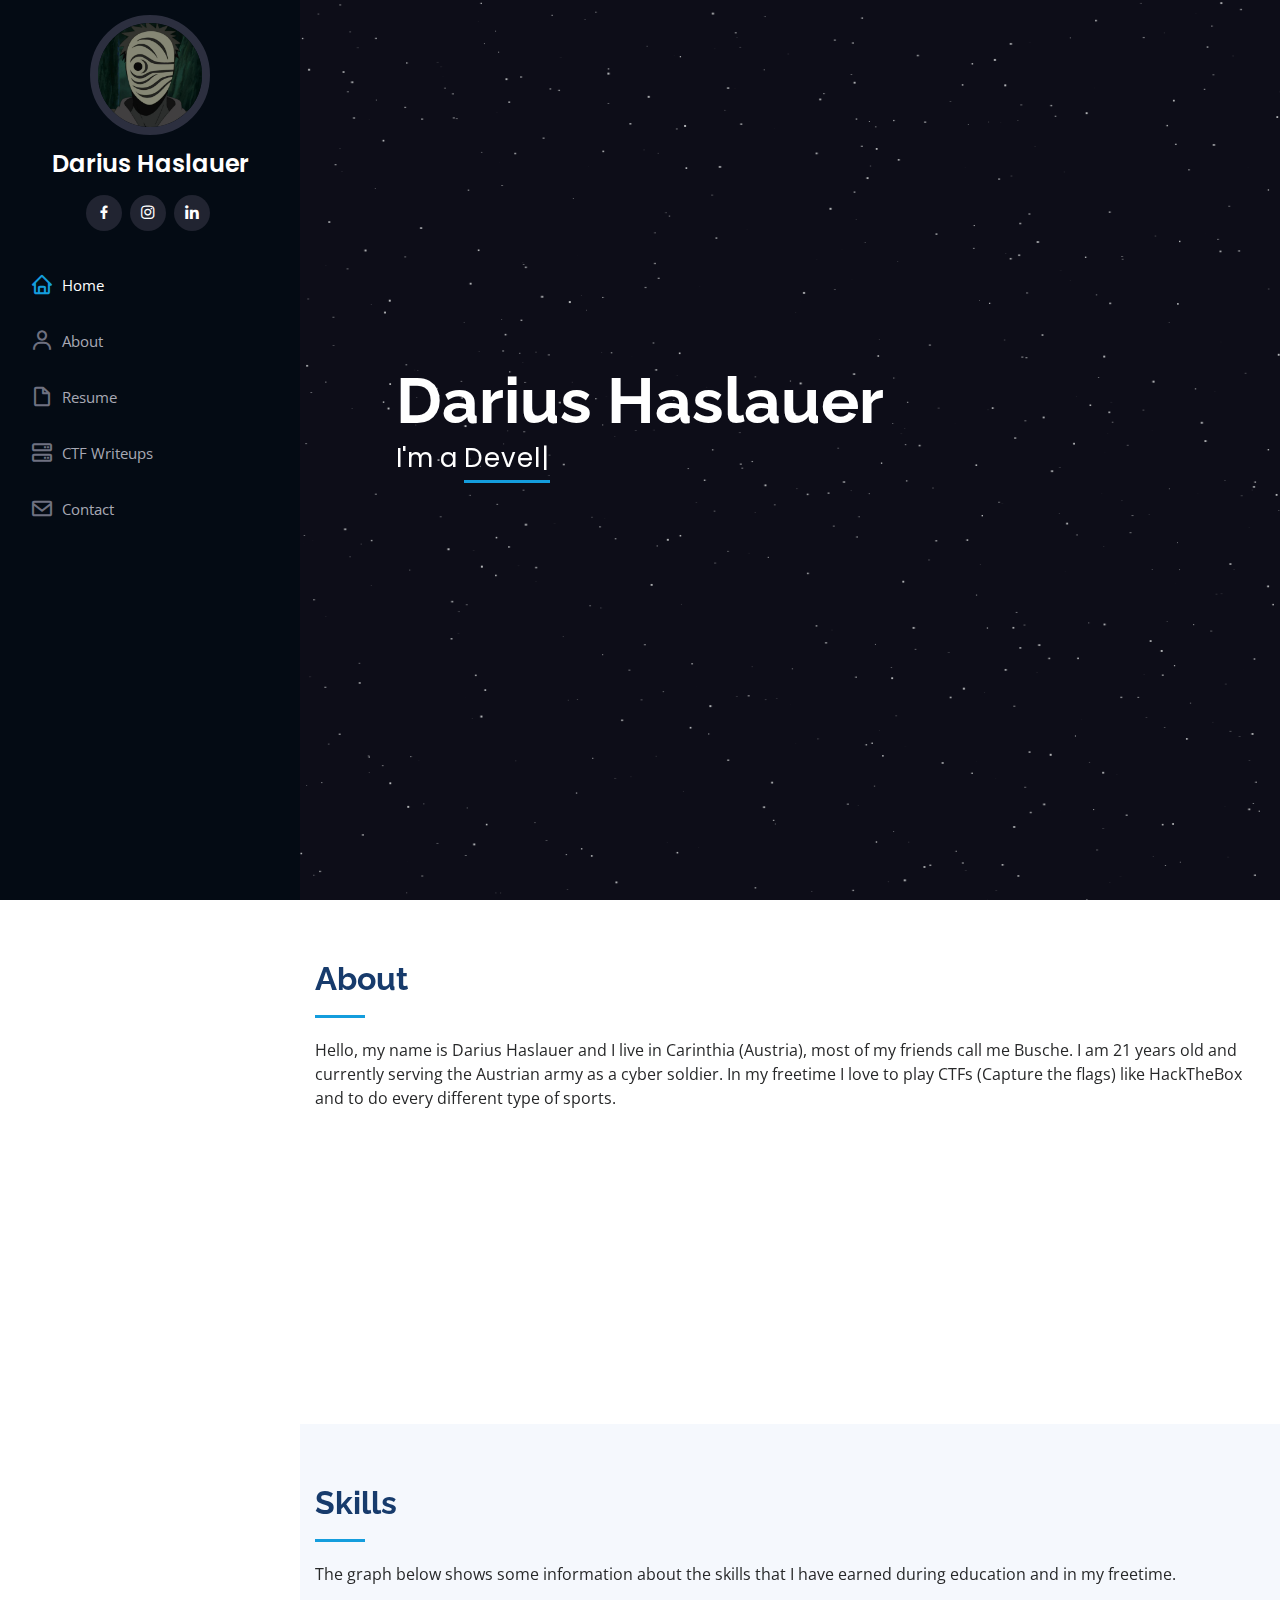
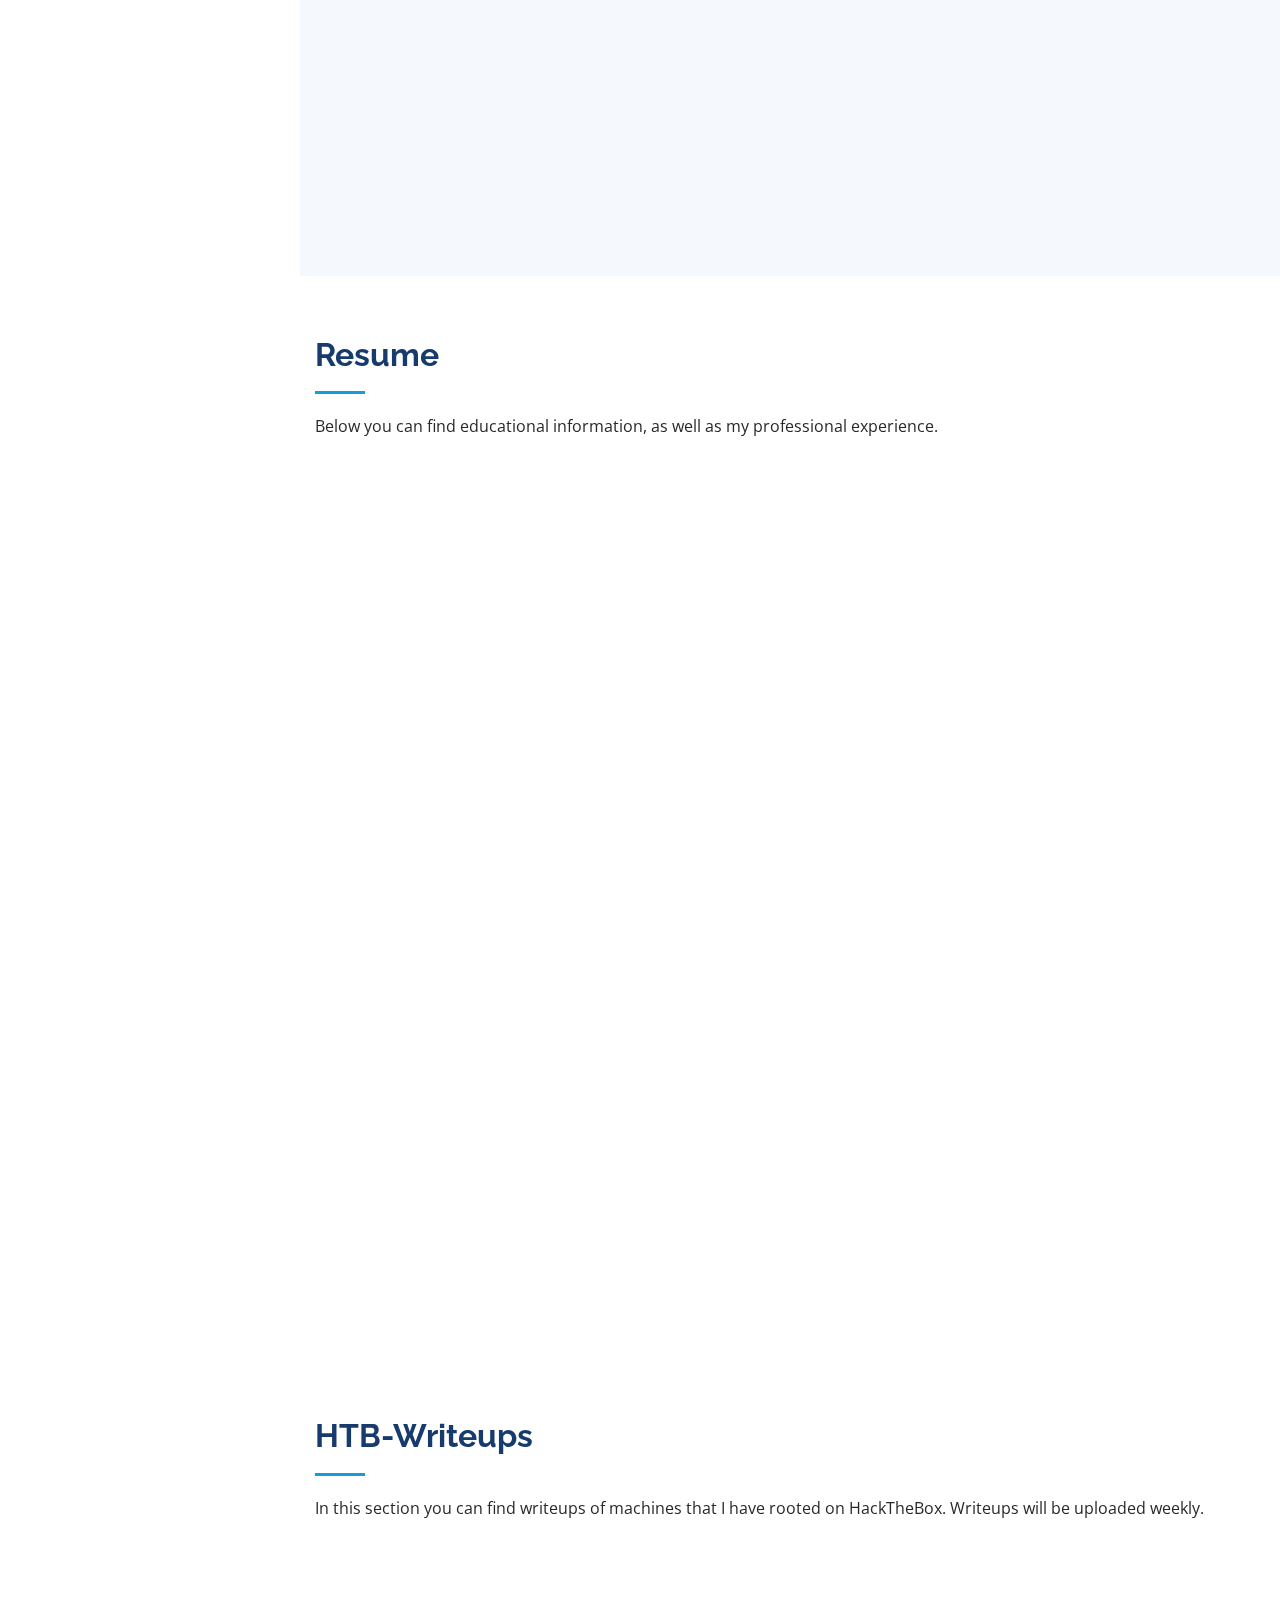
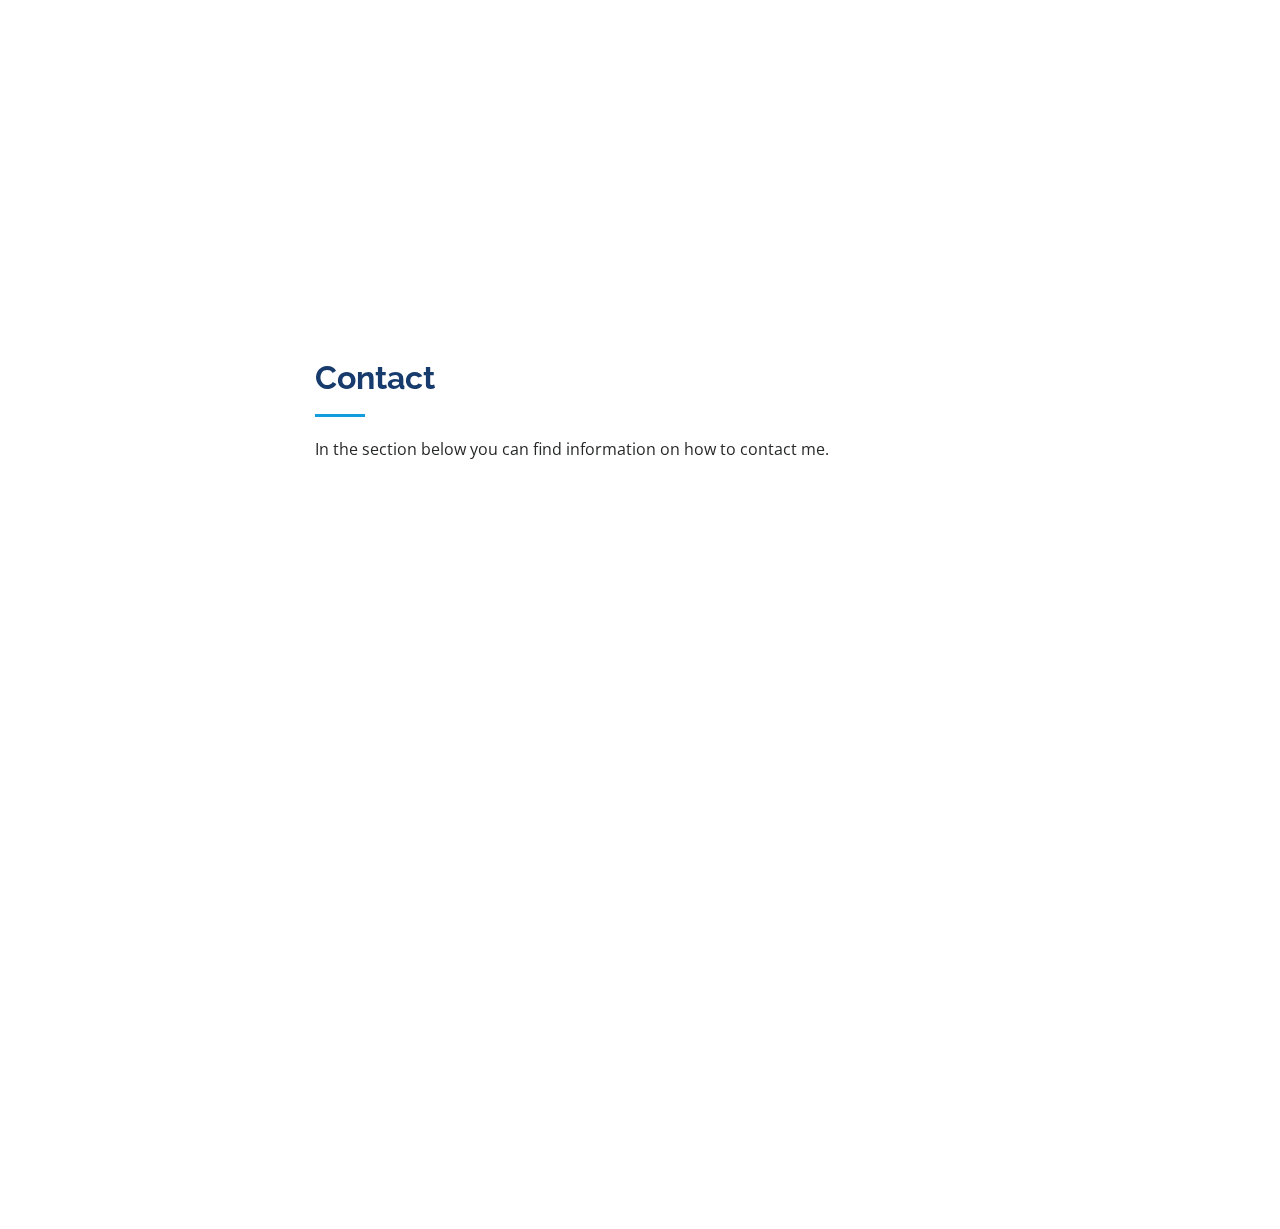
==== commit 56aa649c: "removed demo writeups from main page" ====
--- a/index.html
+++ b/index.html
@@ -312,18 +312,8 @@
           </div>
           <div class="col-lg-4 col-md-6 icon-box" data-aos="fade-up" data-aos-delay="300">
             <div class="icon"><img src="htb/ForwardSlash/forwardslash.png"></div>
-            <h4 class="title"><a href="pages/ForwardSlash.html">ForwardSlash</a></h4>
-            <p class="description">Excepteur sint occaecat cupidatat non proident, sunt in culpa qui officia deserunt mollit anim id est laborum</p>
-          </div>
-          <div class="col-lg-4 col-md-6 icon-box" data-aos="fade-up" data-aos-delay="400">
-            <div class="icon"><i class="icofont-settings"></i></div>
-            <h4 class="title"><a href="">Nemo Enim</a></h4>
-            <p class="description">At vero eos et accusamus et iusto odio dignissimos ducimus qui blanditiis praesentium voluptatum deleniti atque</p>
-          </div>
-          <div class="col-lg-4 col-md-6 icon-box" data-aos="fade-up" data-aos-delay="500">
-            <div class="icon"><i class="icofont-tasks-alt"></i></div>
-            <h4 class="title"><a href="">Eiusmod Tempor</a></h4>
-            <p class="description">Et harum quidem rerum facilis est et expedita distinctio. Nam libero tempore, cum soluta nobis est eligendi</p>
+            <h4 class="title"><a href="#">ForwardSlash</a></h4>
+            <p class="description">Following soon...</p>
           </div>
         </div>
 
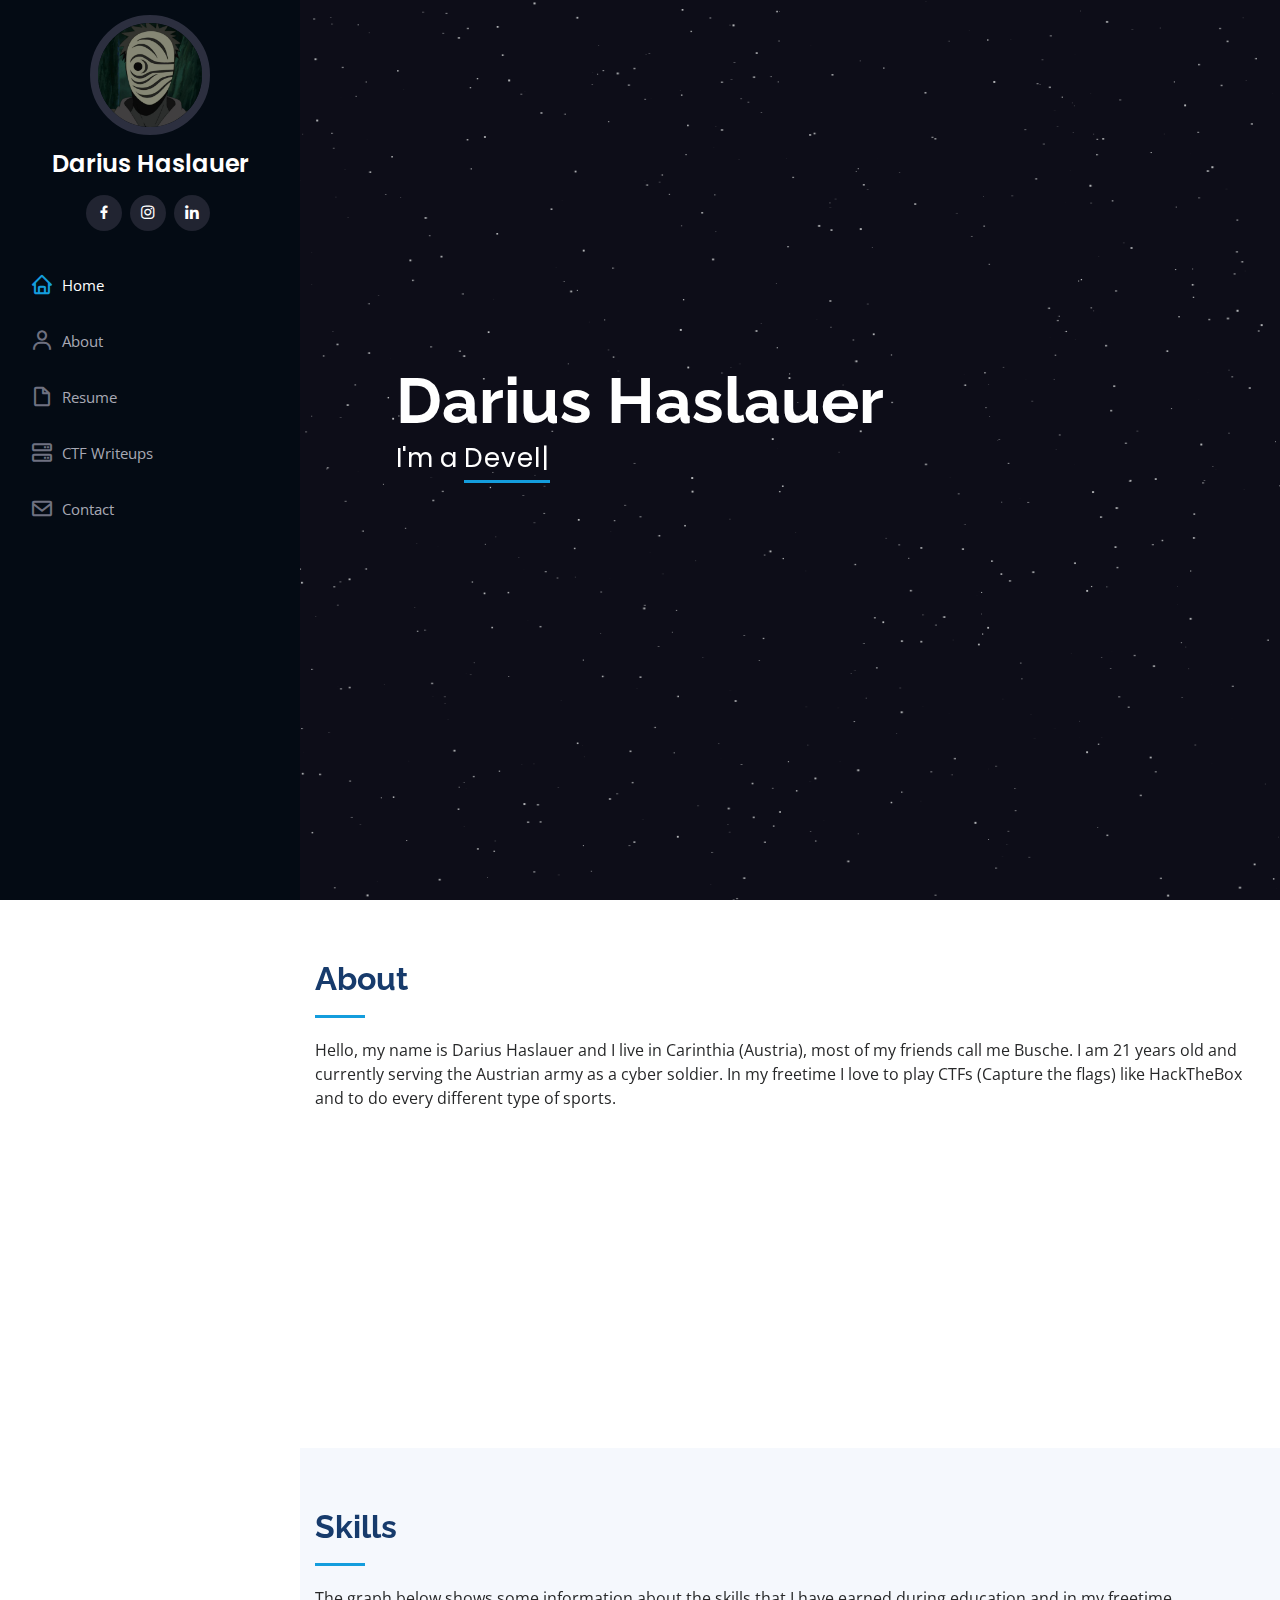
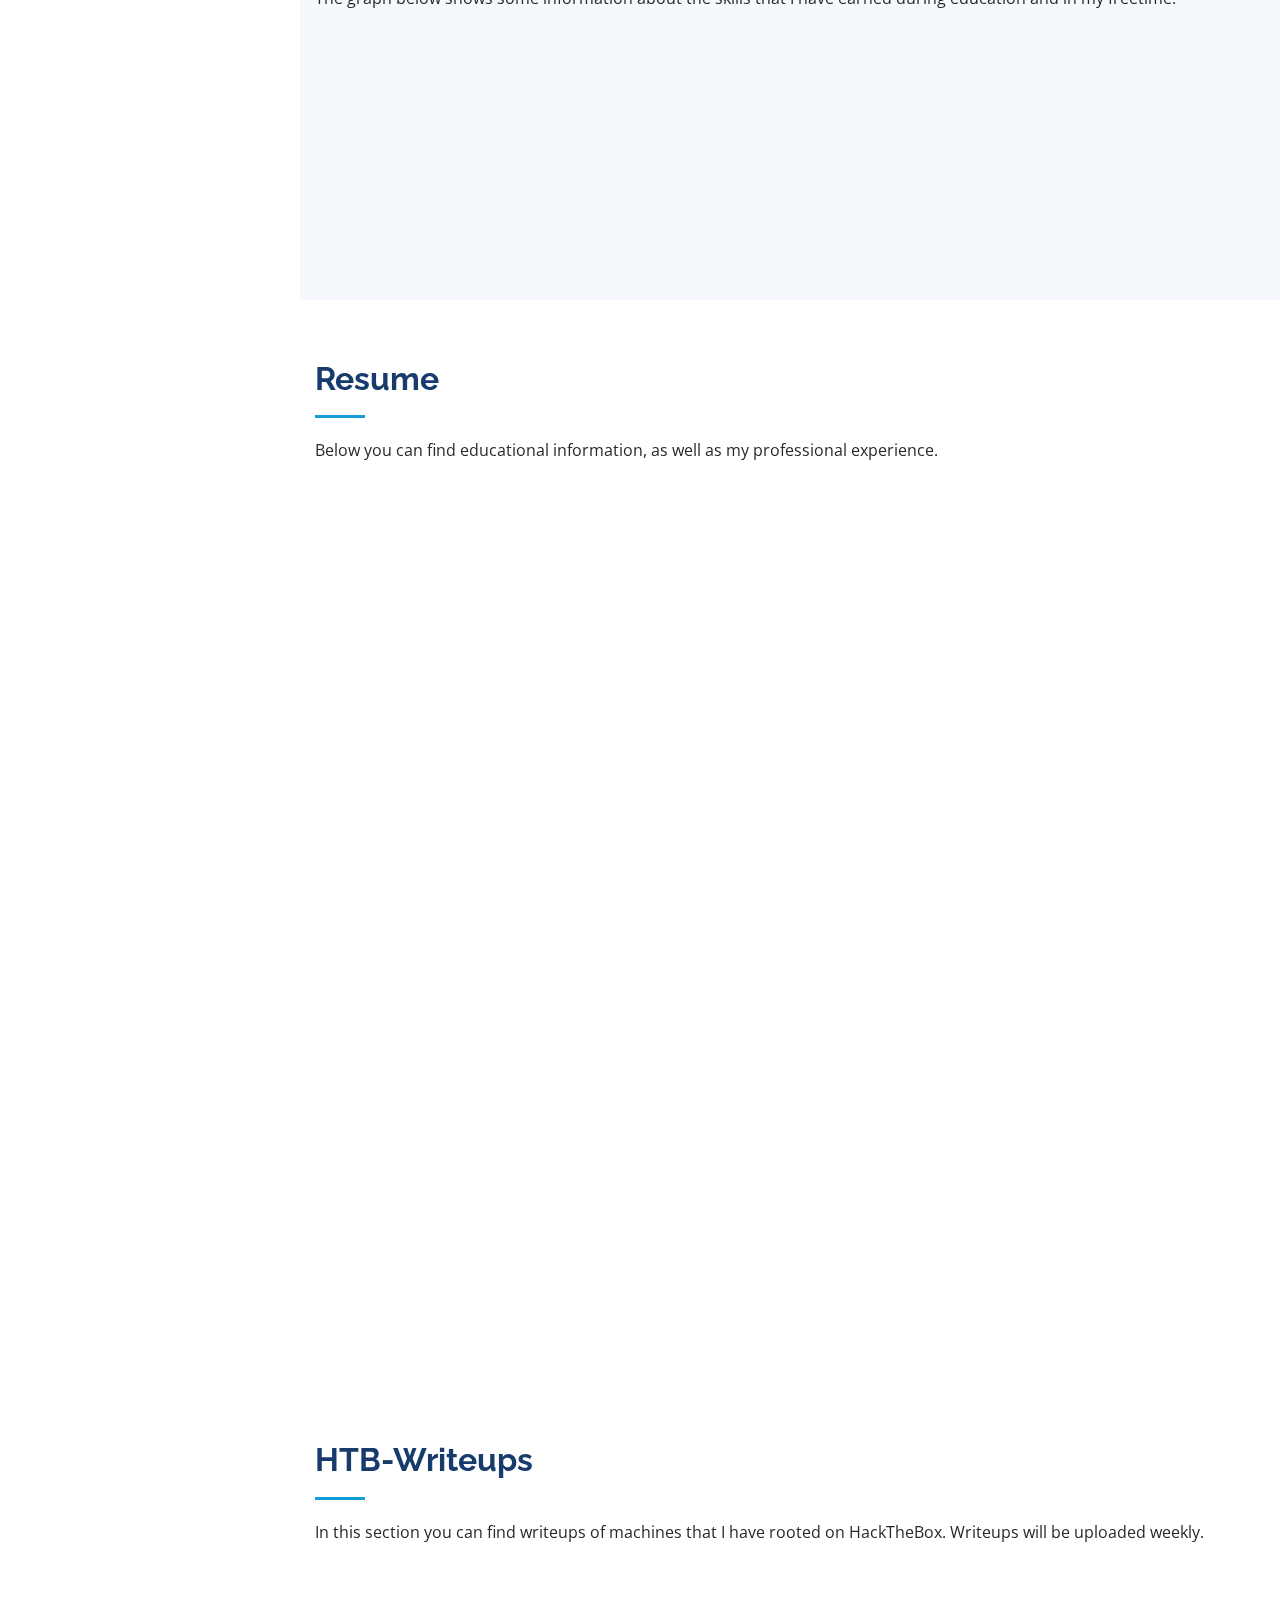
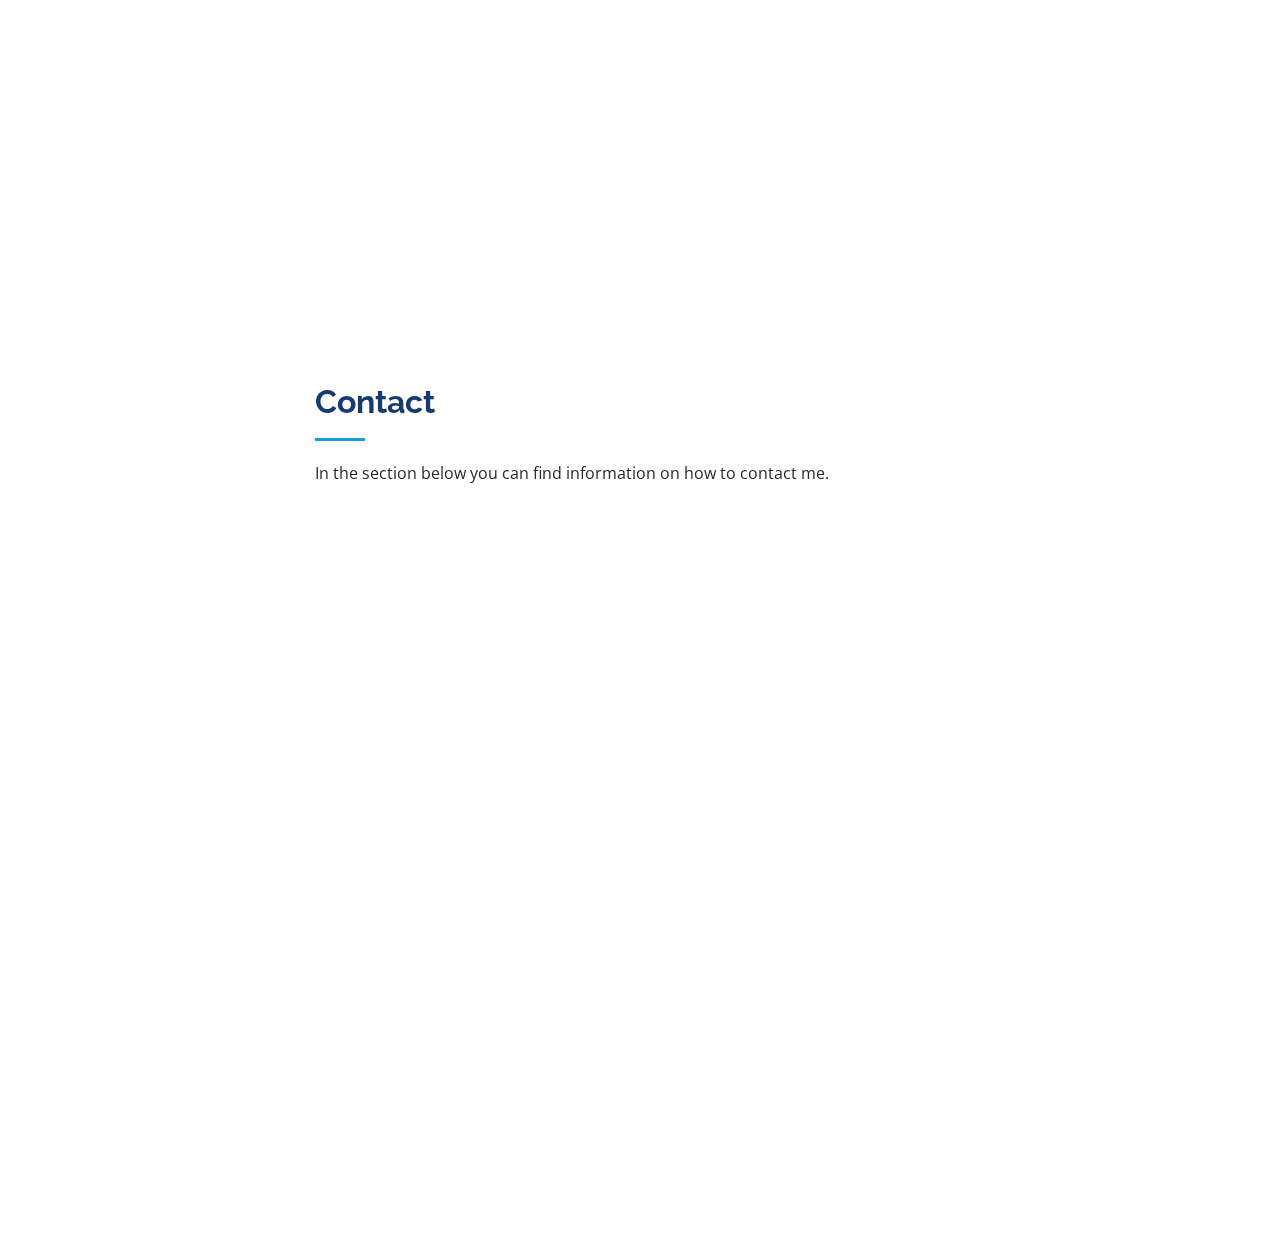
==== commit 78c8aaca: "typo main page" ====
--- a/index.html
+++ b/index.html
@@ -103,7 +103,7 @@
               <div class="col-lg-6">
                 <ul>
                   <li><i class="icofont-rounded-right"></i> <strong>Age:</strong> 21</li>
-                  <li><i class="icofont-rounded-right"></i> <strong>Degree:</strong> Matura (HTL Villach)</li>
+                  <li><i class="icofont-rounded-right"></i> <strong>Degree:</strong> Matura (HTL Villach - IT, Network technology)</li>
                   <li><i class="icofont-rounded-right"></i> <strong>Hobbies:</strong> CTFs, Football, Gym</li>
                 </ul>
               </div>
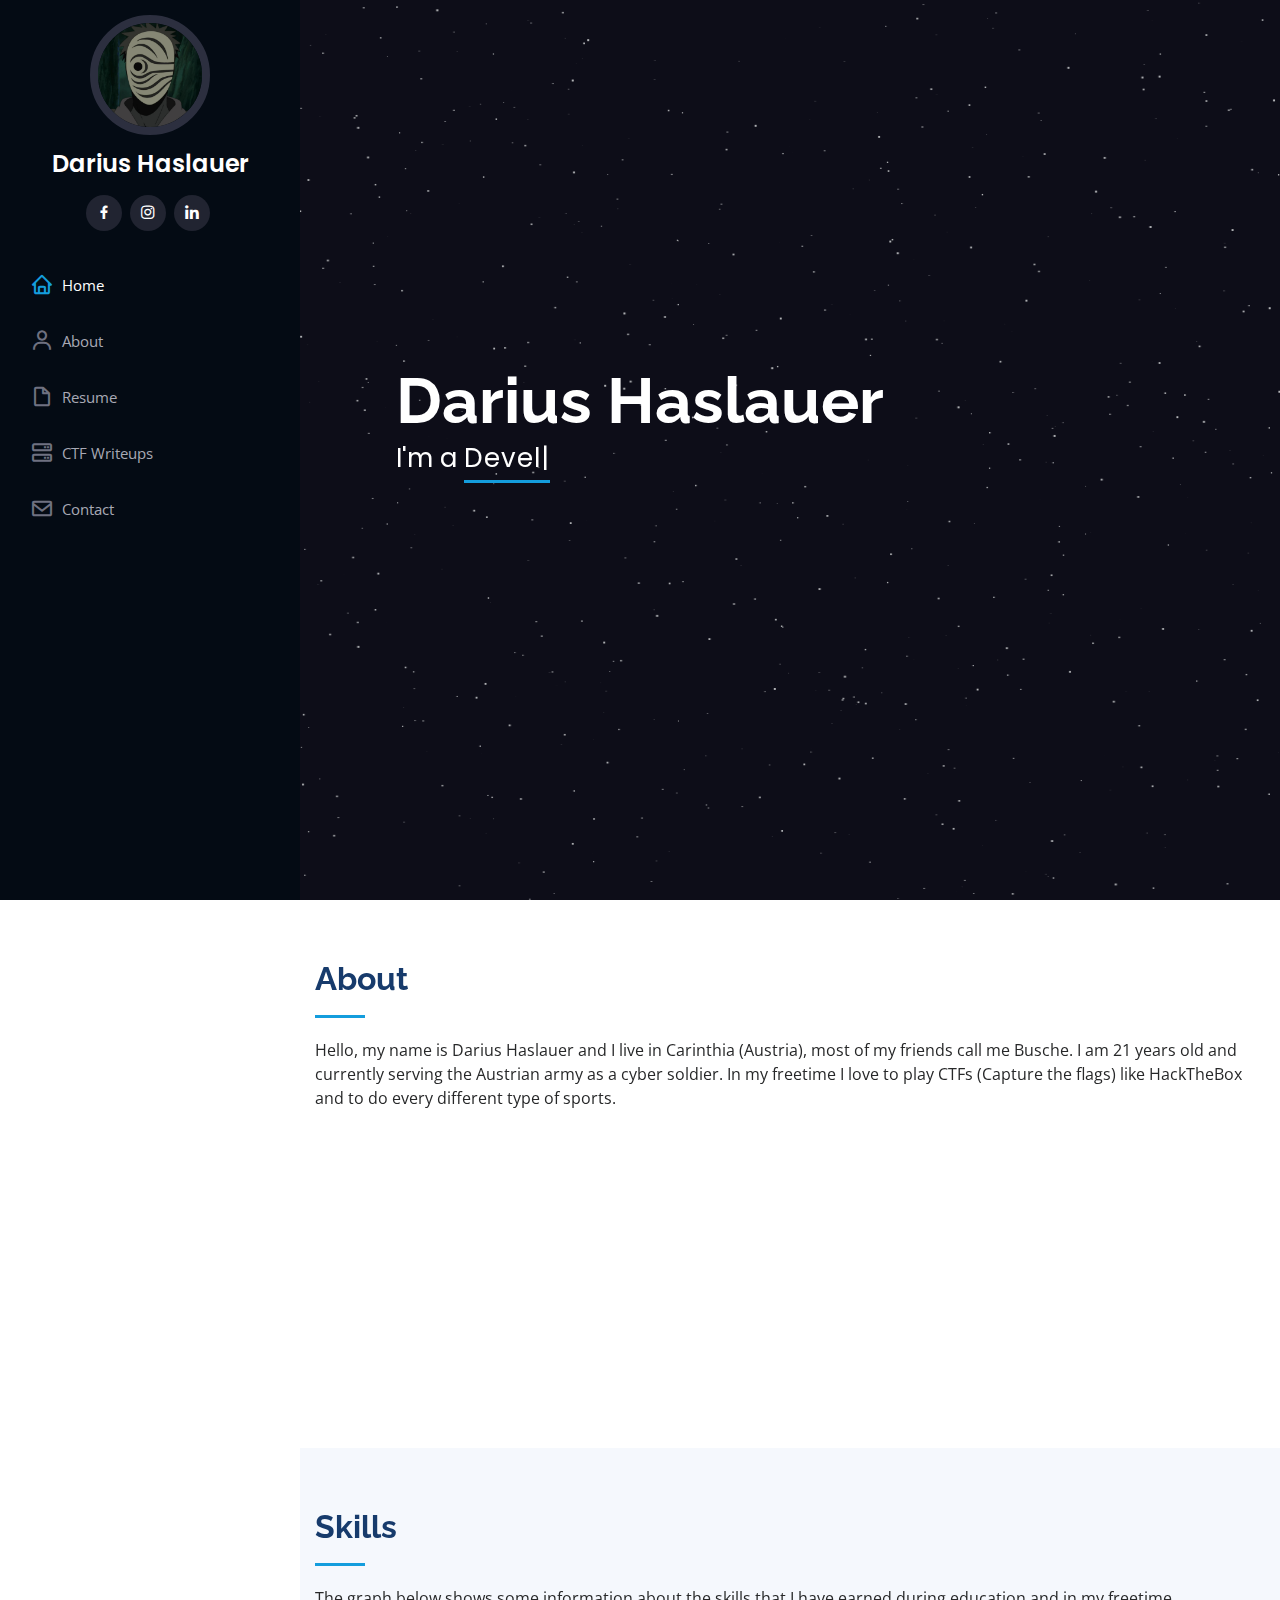
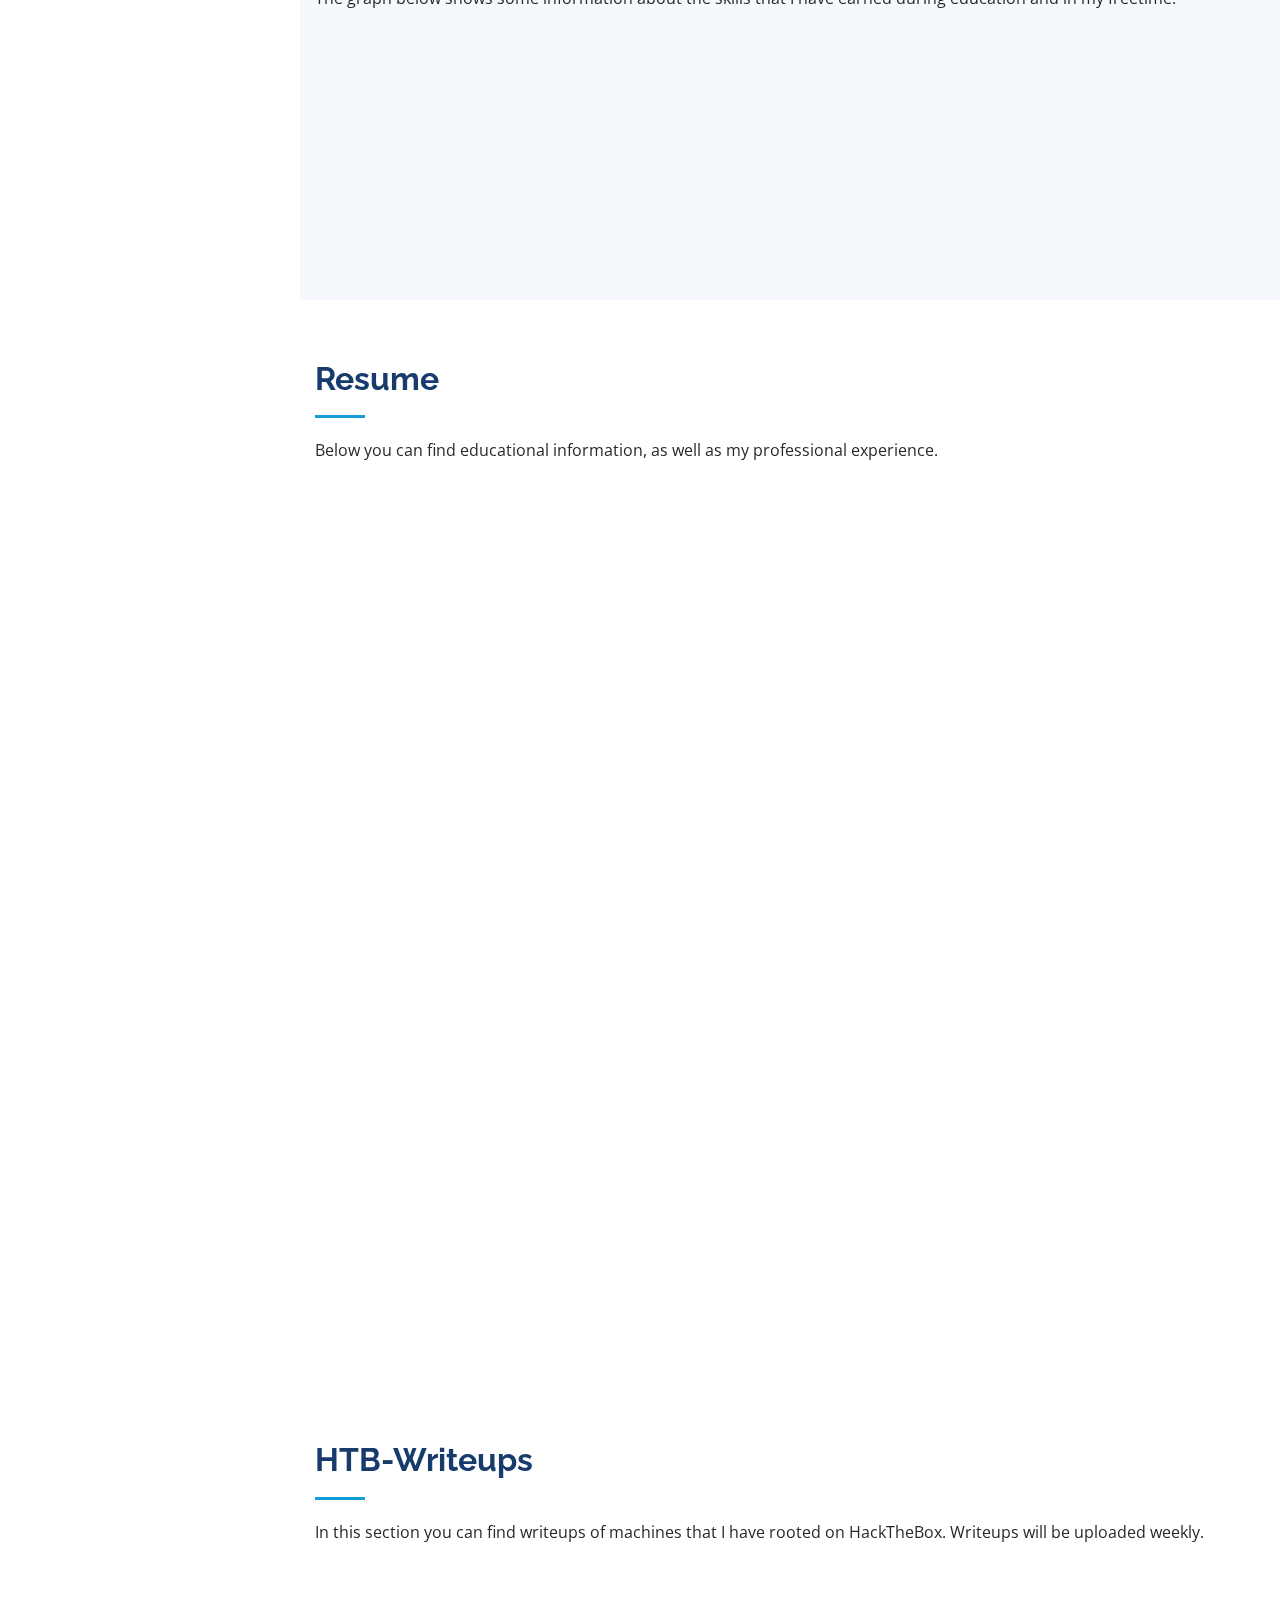
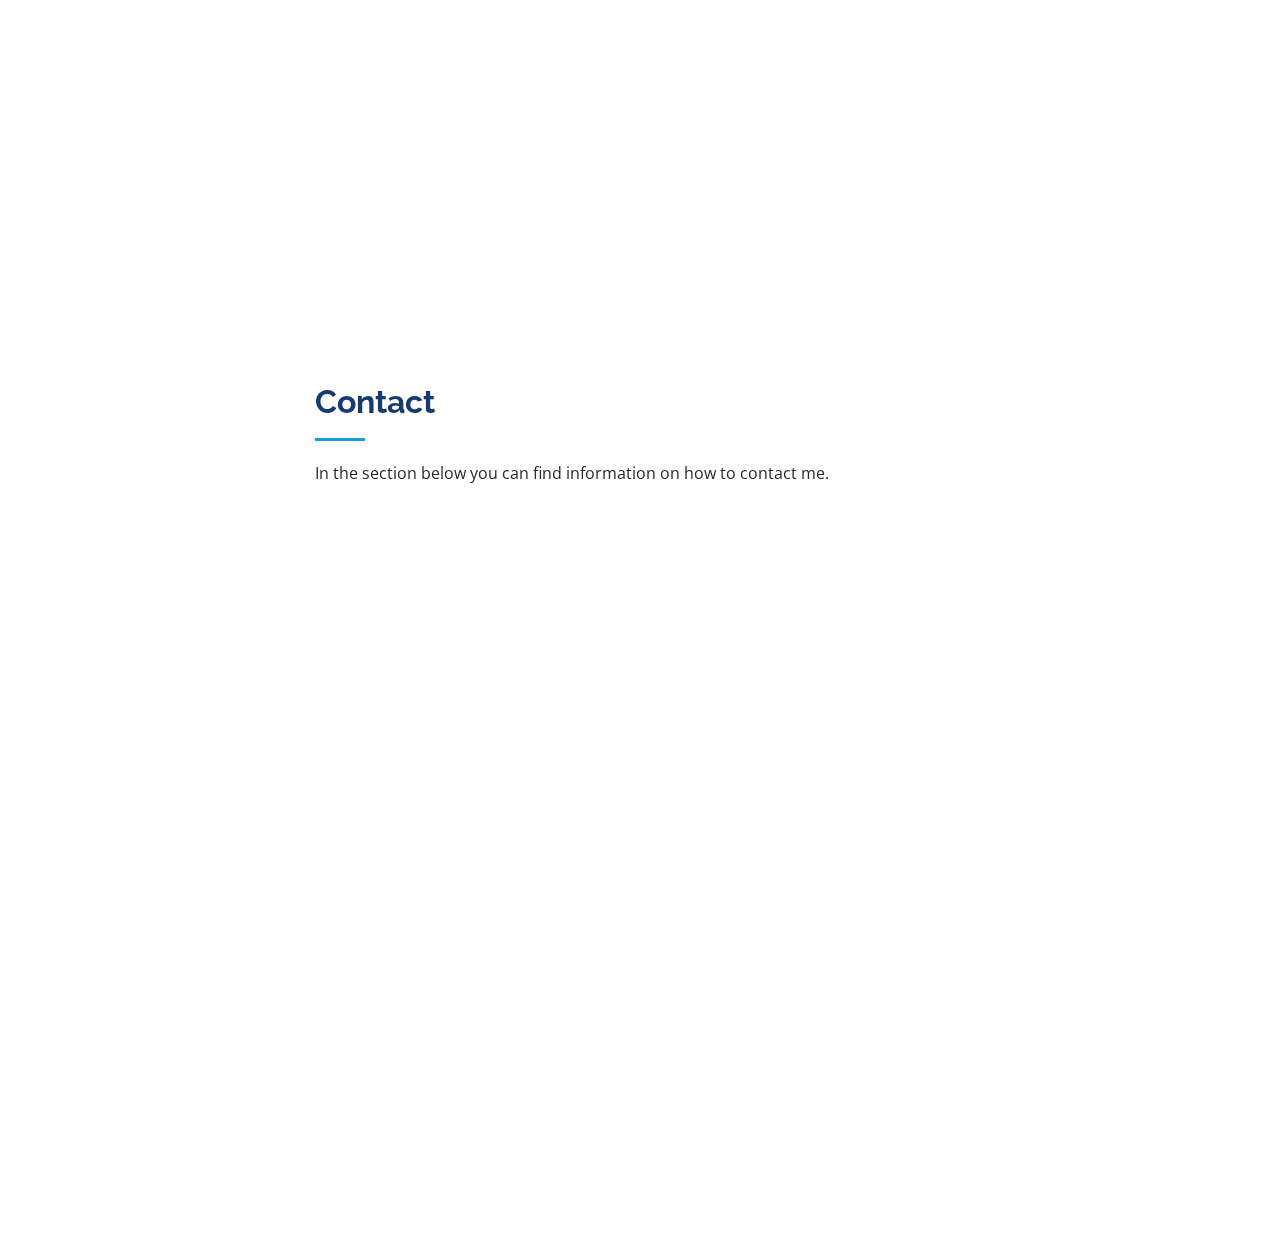
==== commit e7431f85: "removed empty lines from main page" ====
--- a/index.html
+++ b/index.html
@@ -135,7 +135,6 @@
           <h2>Skills</h2>
           <p>The graph below shows some information about the skills that I have earned during education and in my freetime.</p>
         </div>
-
         <div class="row skills-content">
 
           <div class="col-lg-6" data-aos="fade-up">
@@ -388,9 +387,7 @@
               <div class="text-center"><button type="submit">Send Message</button></div>
             </form>
           </div>
-
-        </div>
-
+        </div>
       </div>
     </section><!-- End Contact Section -->
 
@@ -412,7 +409,5 @@
 
   <!-- Template Main JS File -->
   <script src="assets/js/main.js"></script>
-
 </body>
-
 </html>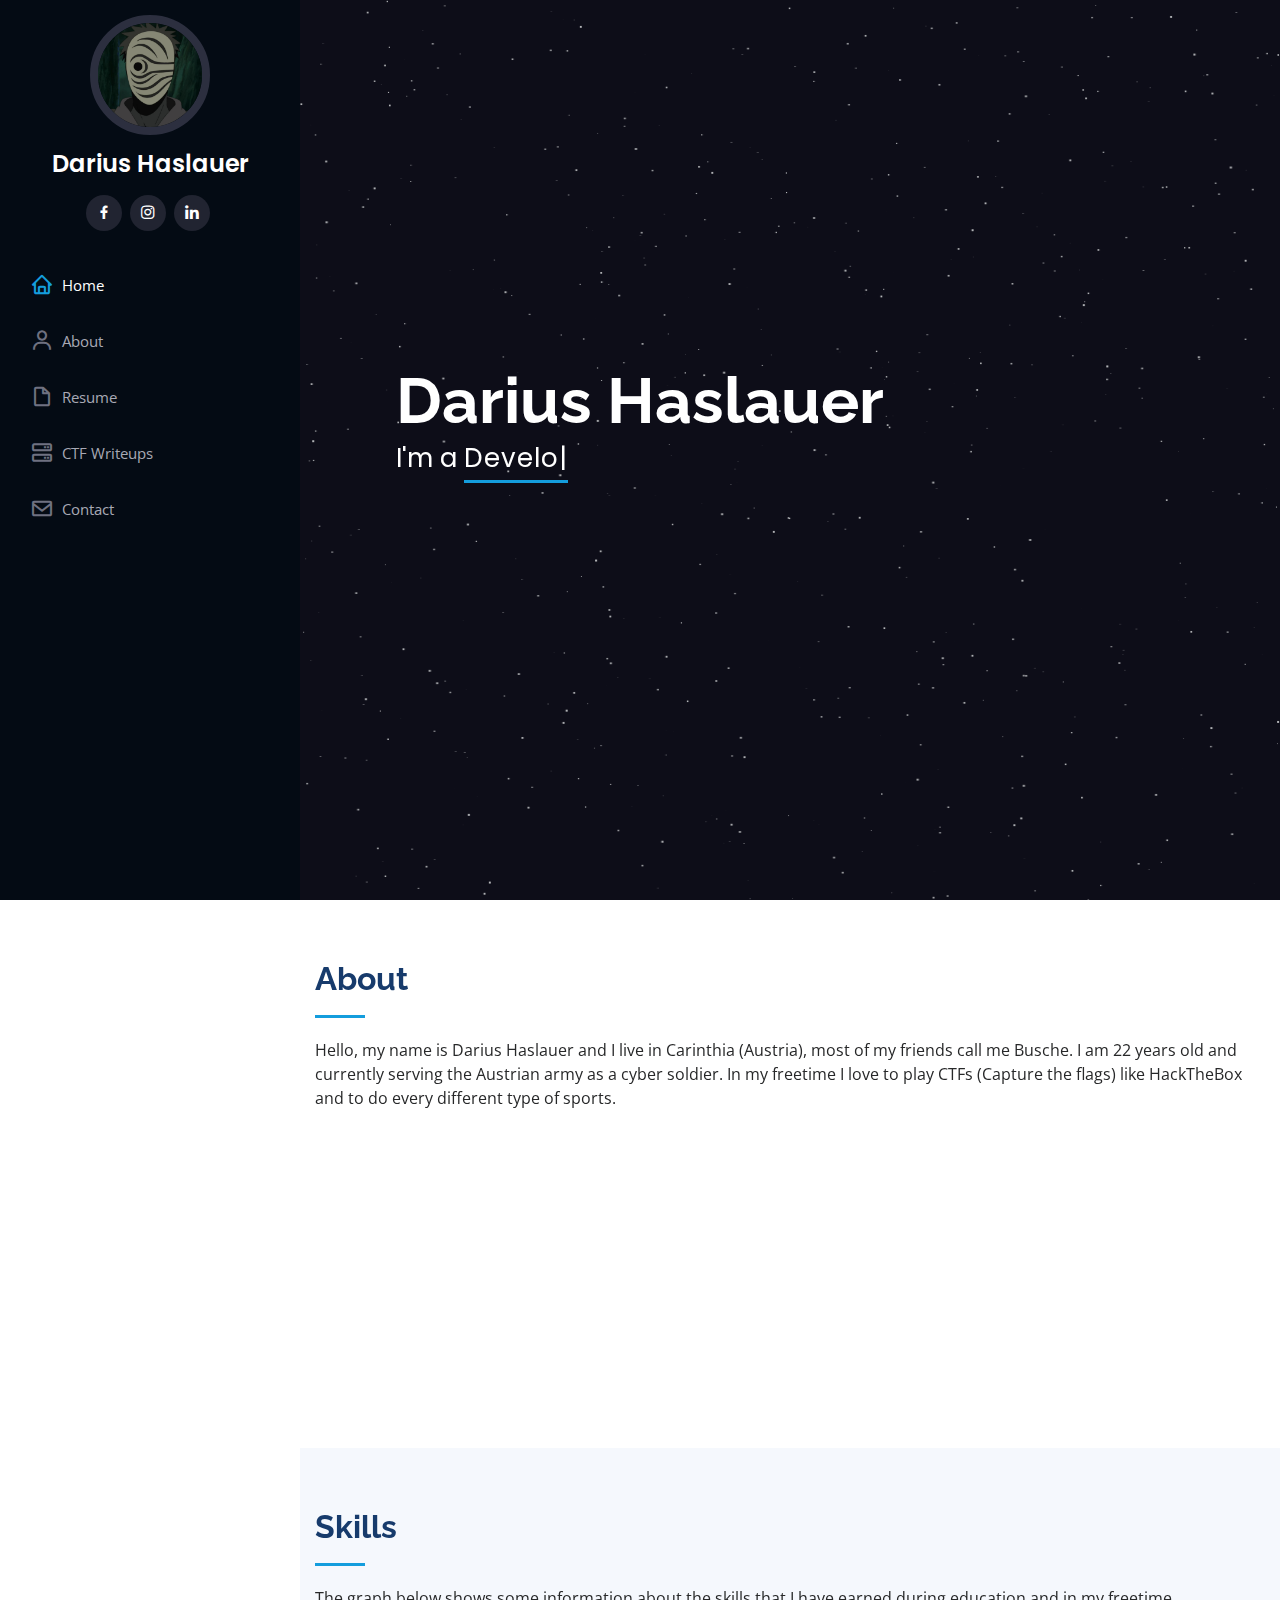
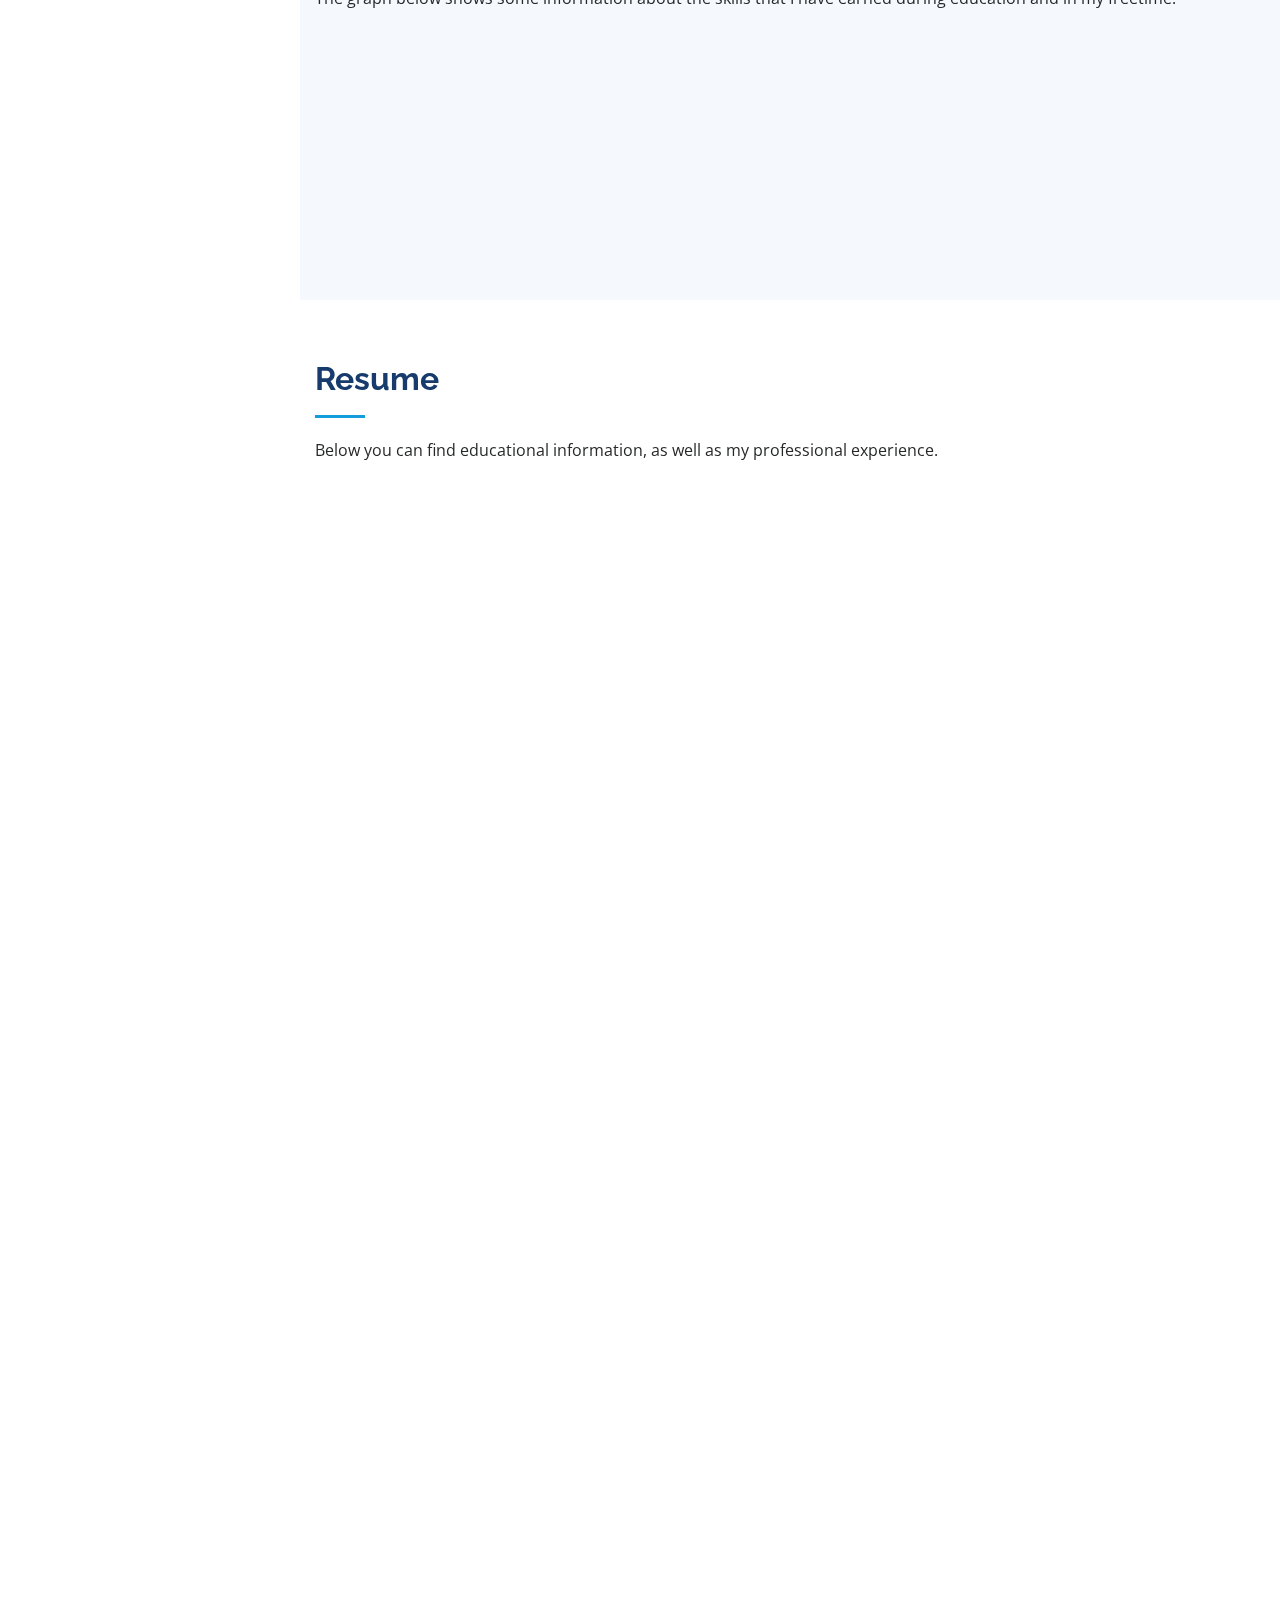
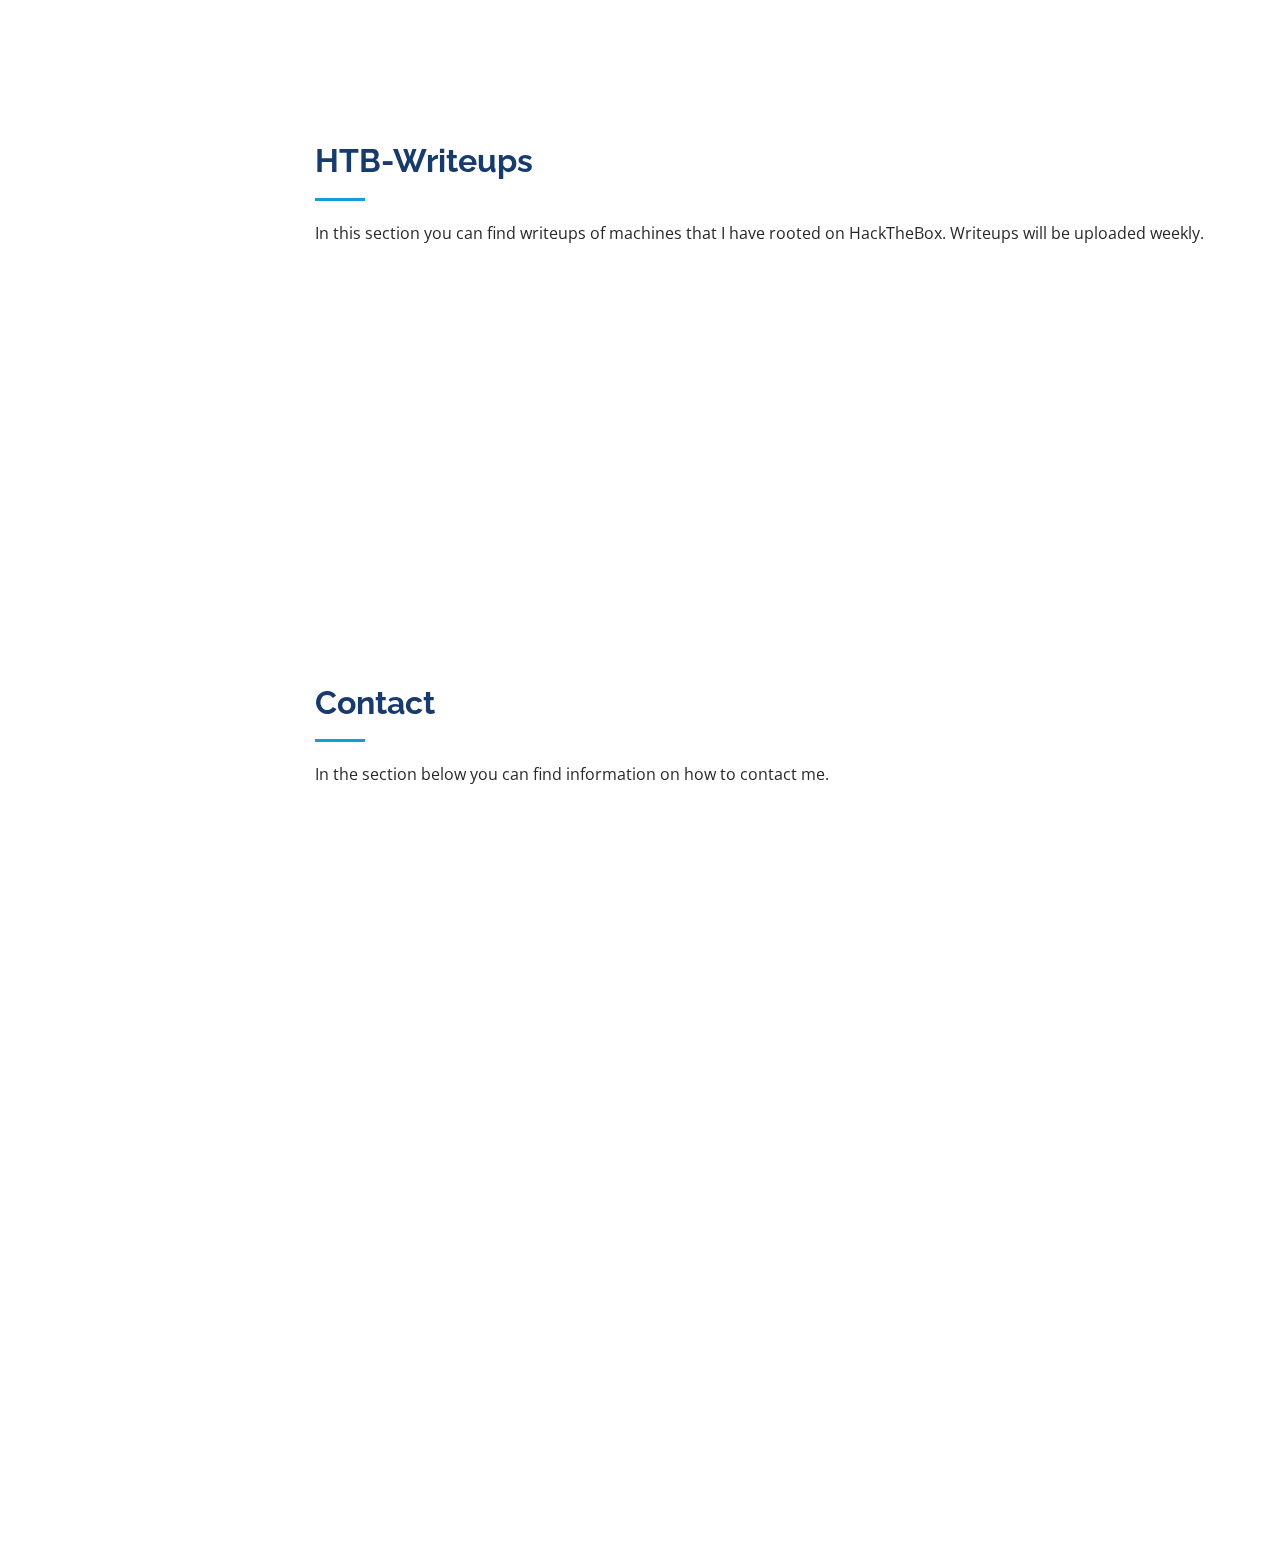
==== commit 34852947: "updated index.html" ====
--- a/index.html
+++ b/index.html
@@ -80,7 +80,7 @@
 
         <div class="section-title">
           <h2>About</h2>
-          <p>Hello, my name is Darius Haslauer and I live in Carinthia (Austria), most of my friends call me Busche. I am 21 years old and currently serving the Austrian army as a cyber soldier. In my freetime I love to play CTFs (Capture the flags) like HackTheBox and to do every different type of sports.</p>
+          <p>Hello, my name is Darius Haslauer and I live in Carinthia (Austria), most of my friends call me Busche. I am 22 years old and currently serving the Austrian army as a cyber soldier. In my freetime I love to play CTFs (Capture the flags) like HackTheBox and to do every different type of sports.</p>
         </div>
 
         <div class="row">
@@ -249,8 +249,19 @@
           <div class="col-lg-6" data-aos="fade-up" data-aos-delay="100">
             <h3 class="resume-title">Professional Experience</h3>
             <div class="resume-item">
+              <h4>System administrator</h4>
+              <h5>March 2021 - Present</h5>
+              <p><em>Unser-Lagerhaus, Klagenfurt</em></p>
+              <ul>
+                <li>managing and improving the ordering system (mobileRetail)</li>
+                <li>network management (routing, switching, firewalls)</li>
+                <li>IT support (1st and 2nd level)</li>
+                <li>a little bit of red teaming</li>
+              </ul>
+            </div>
+            <div class="resume-item">
               <h4>Cyber Soldier</h4>
-              <h5>August 2020 - Present</h5>
+              <h5>August 2020 - January 2021</h5>
               <p><em>Austrian army, Spittal/Drau</em></p>
               <ul>
                 <li>General IT-Support</li>
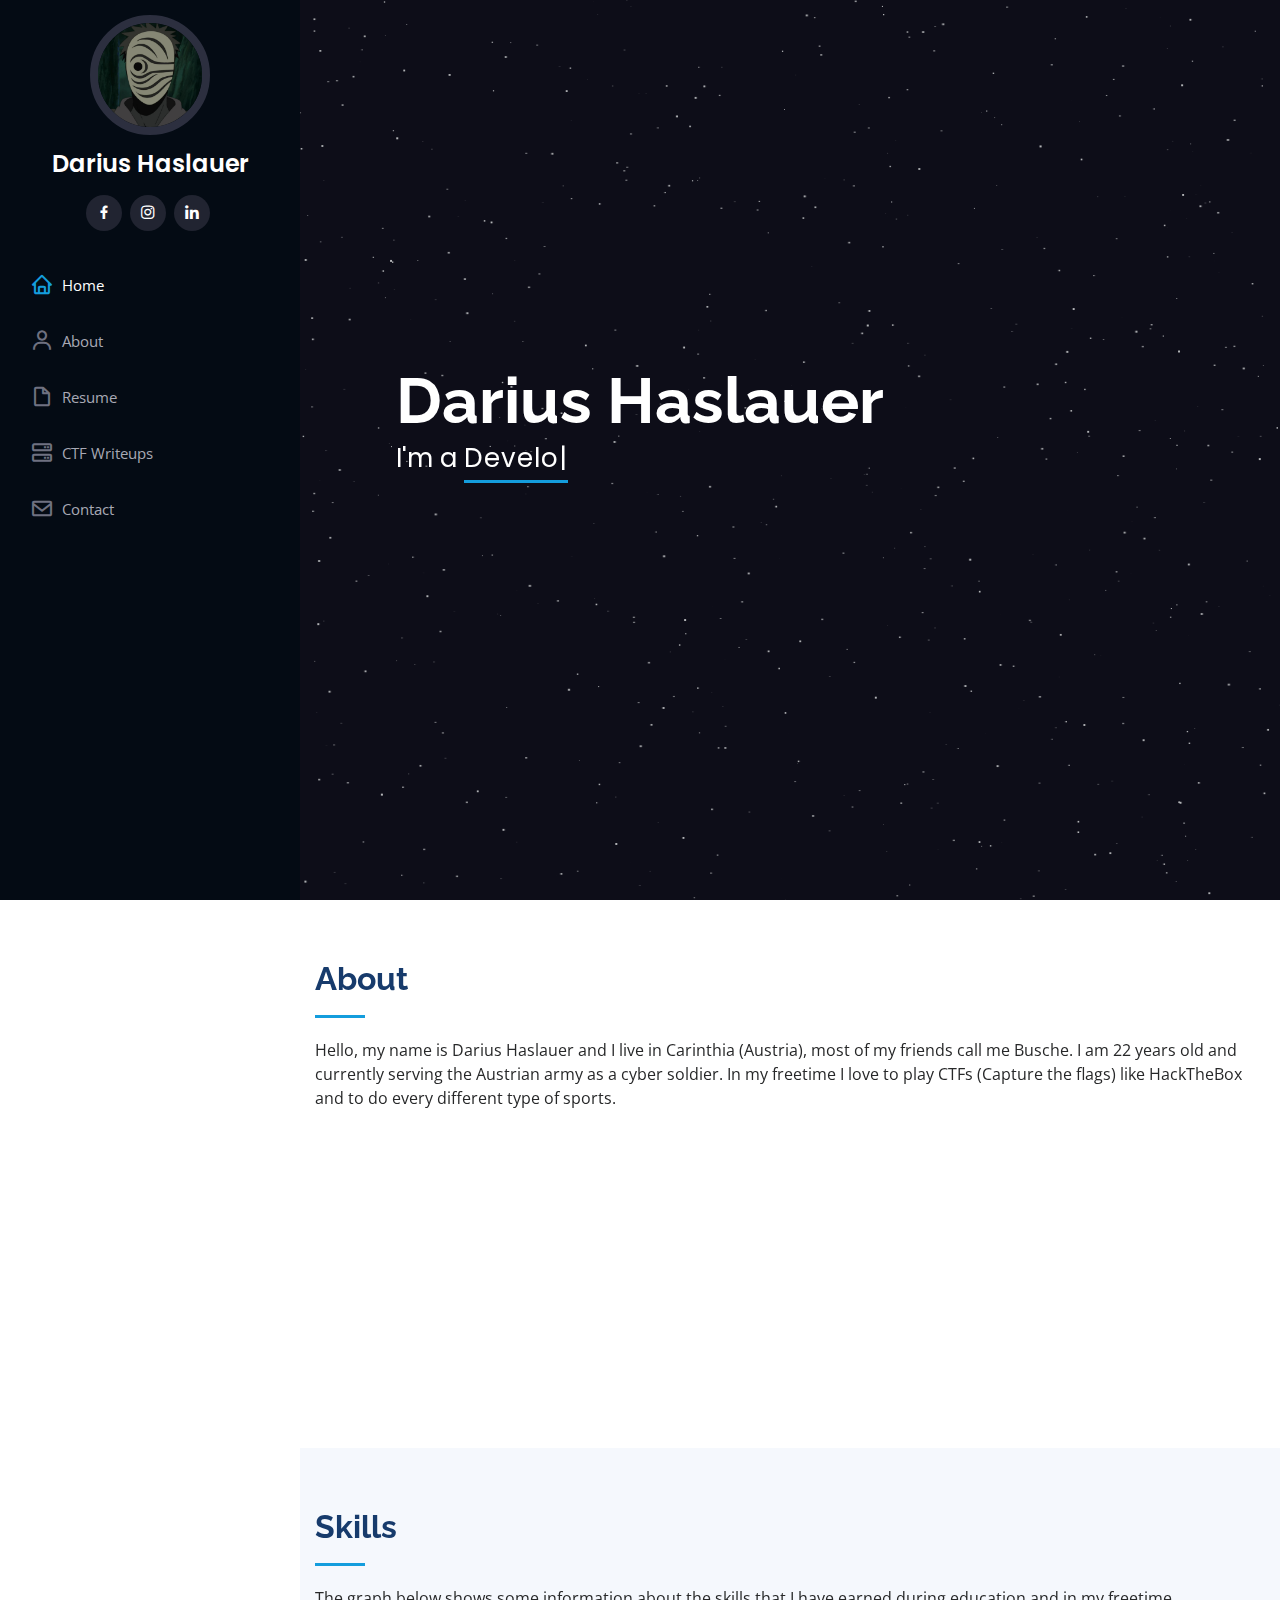
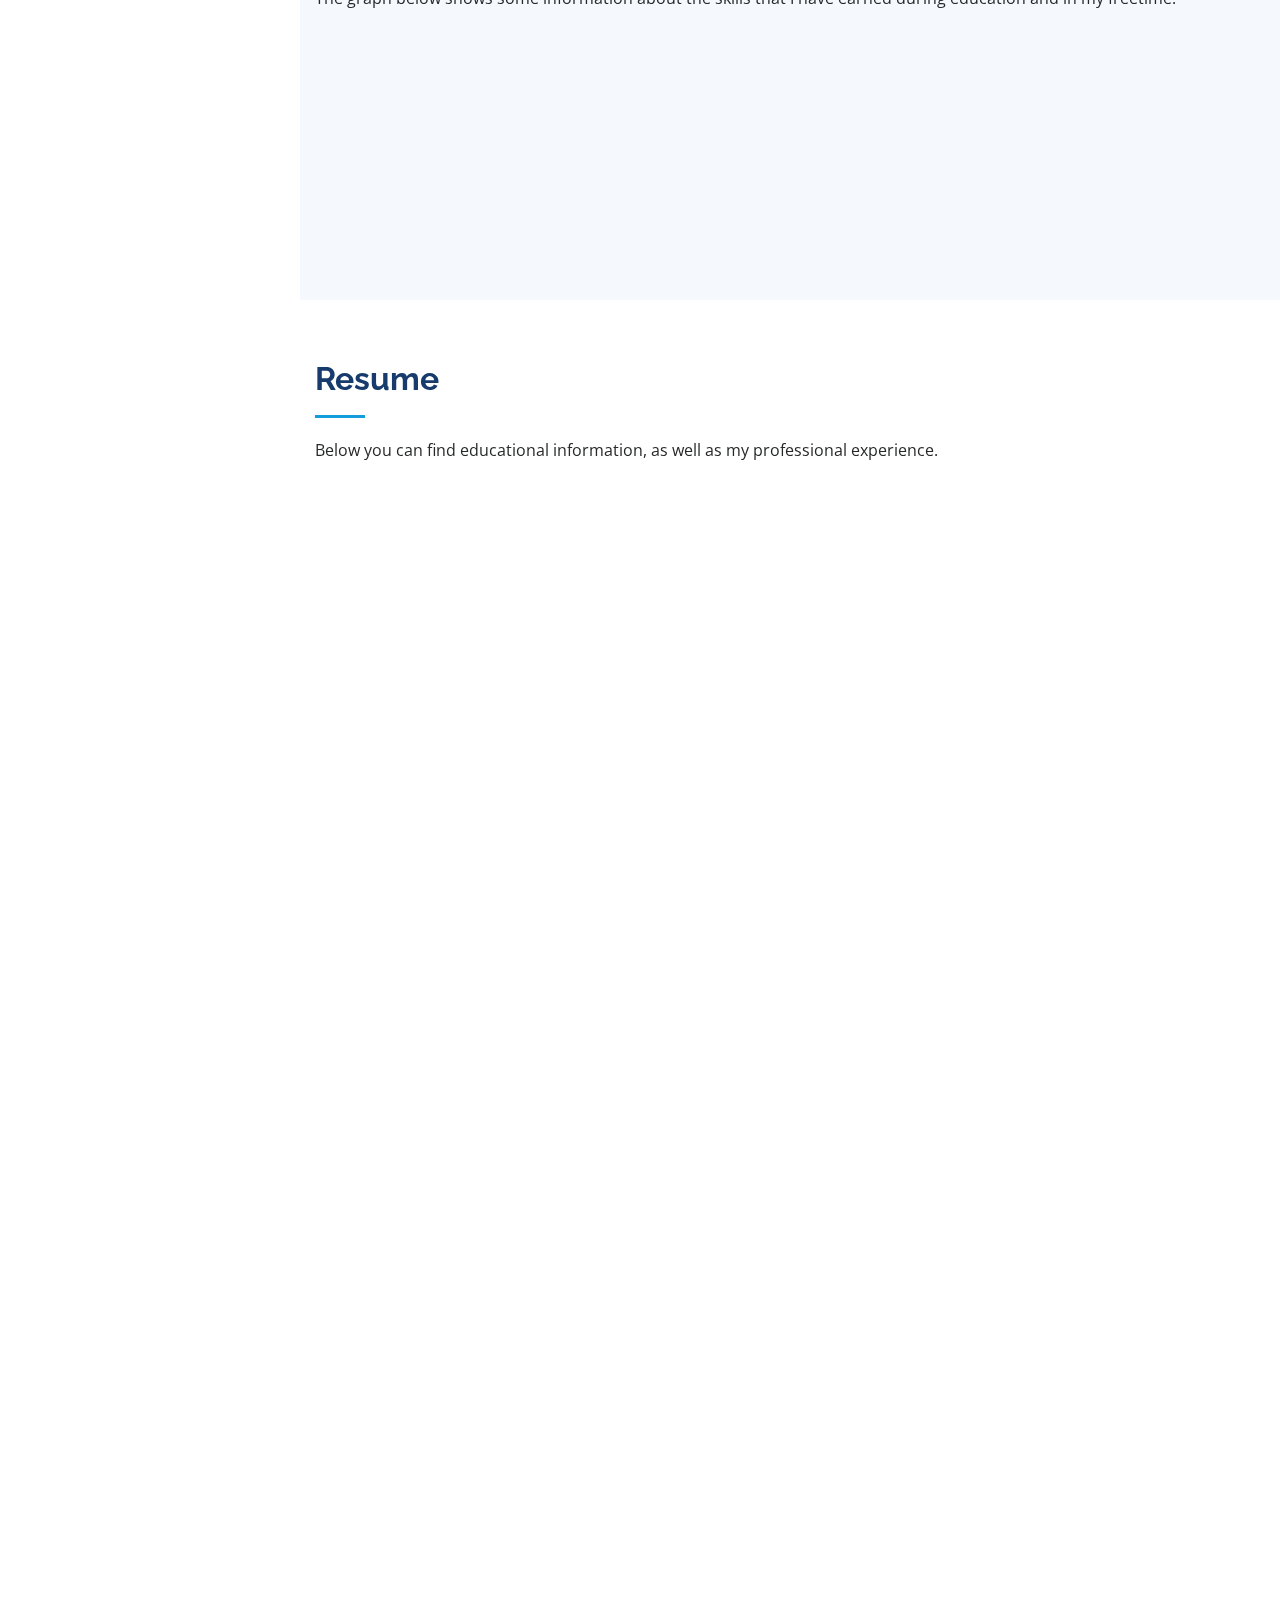
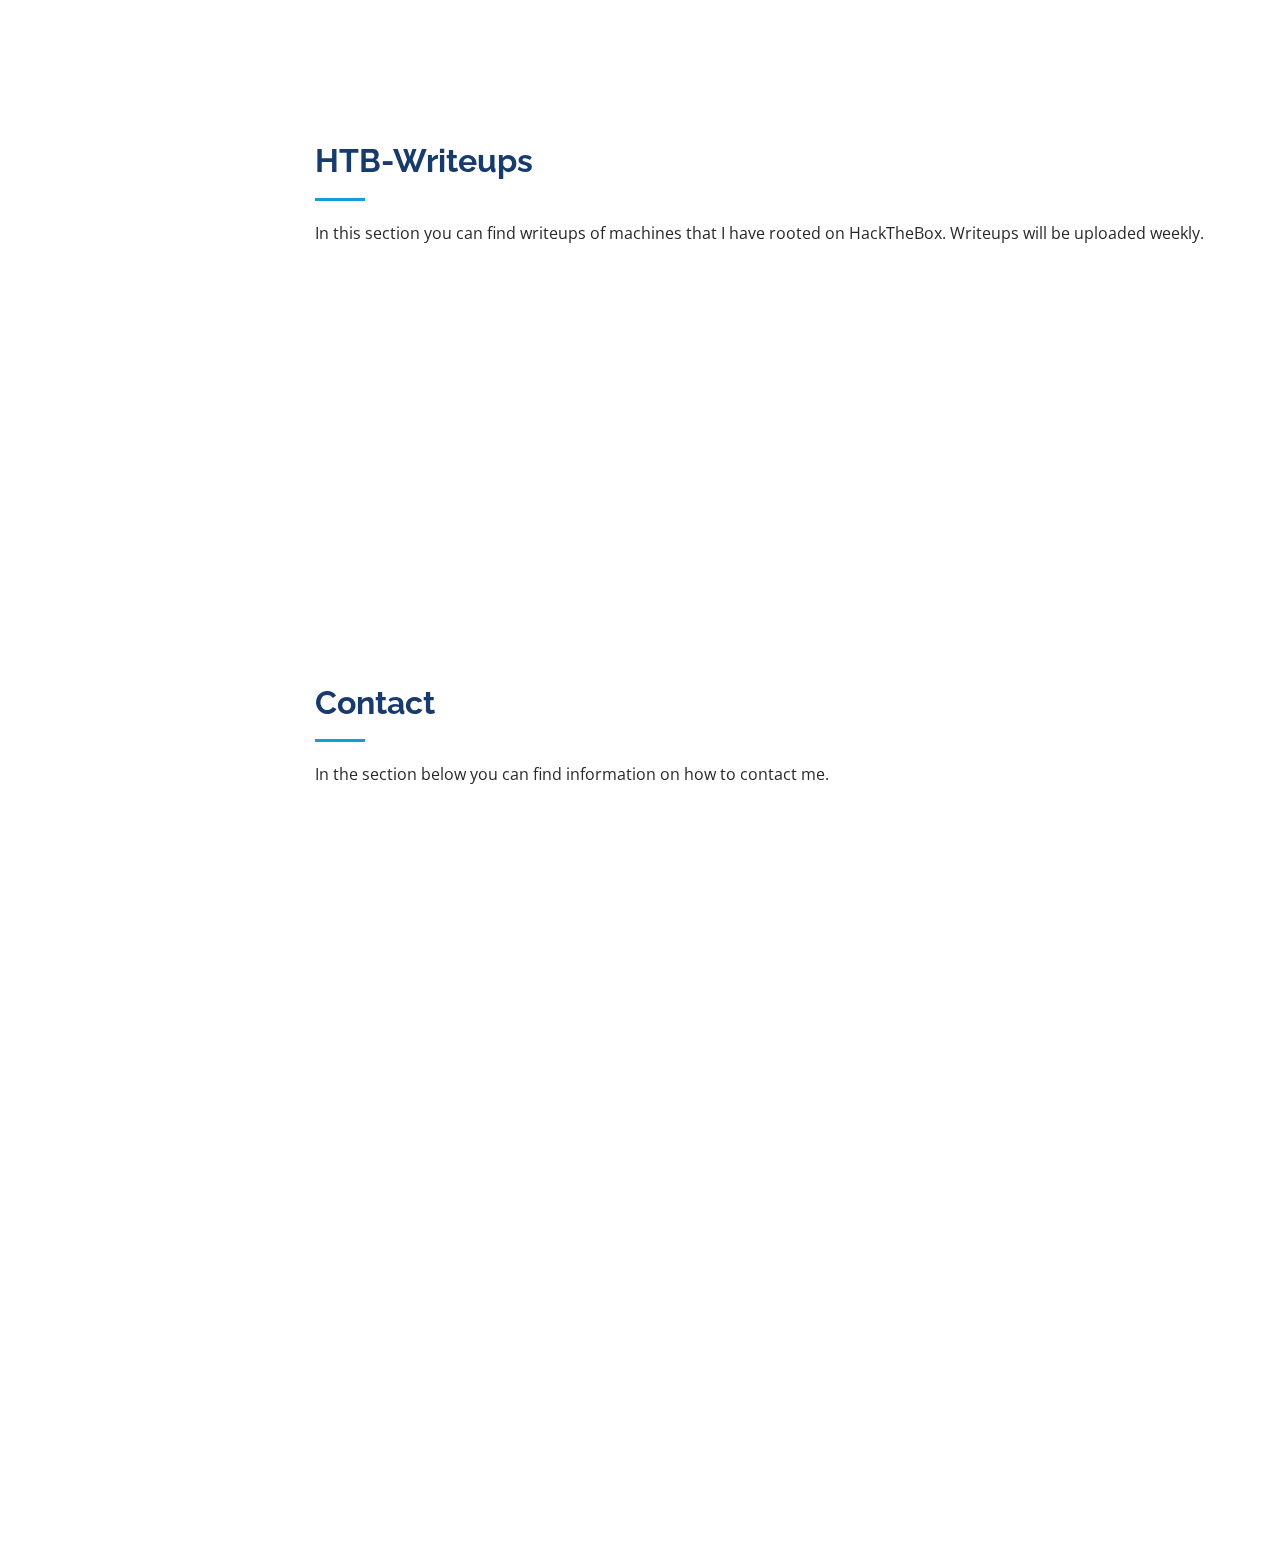
==== commit c04893f1: "updated index.html" ====
--- a/index.html
+++ b/index.html
@@ -223,7 +223,7 @@
               <p><em>Passionate security enthusiast, developer and system administrator who loves solving CTFs and working on other tech-related projects. </em></p>
               <ul>
                 <li>Based in Austria, Carinthia</li>
-                <li>21 years old</li>
+                <li>22 years old</li>
                 <li>Sports and IT enthusiast</li>
               </ul>
             </div>
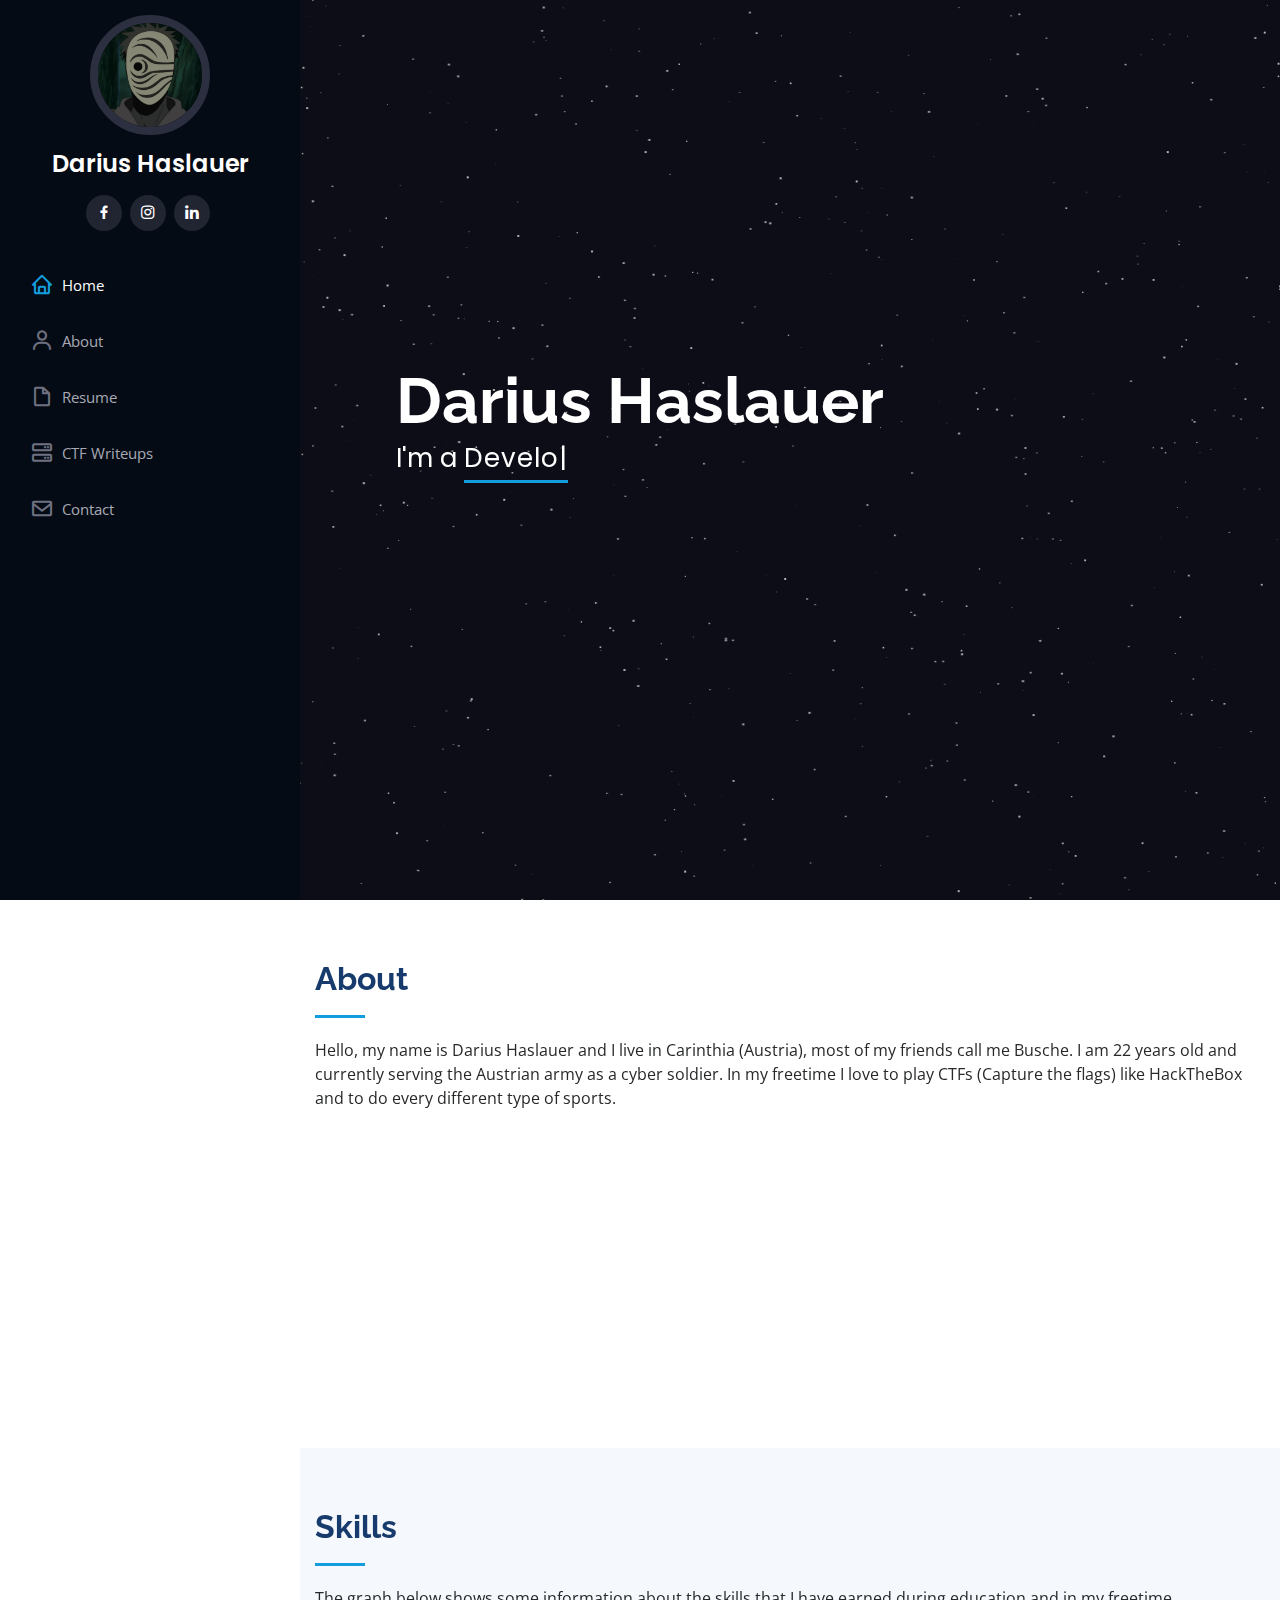
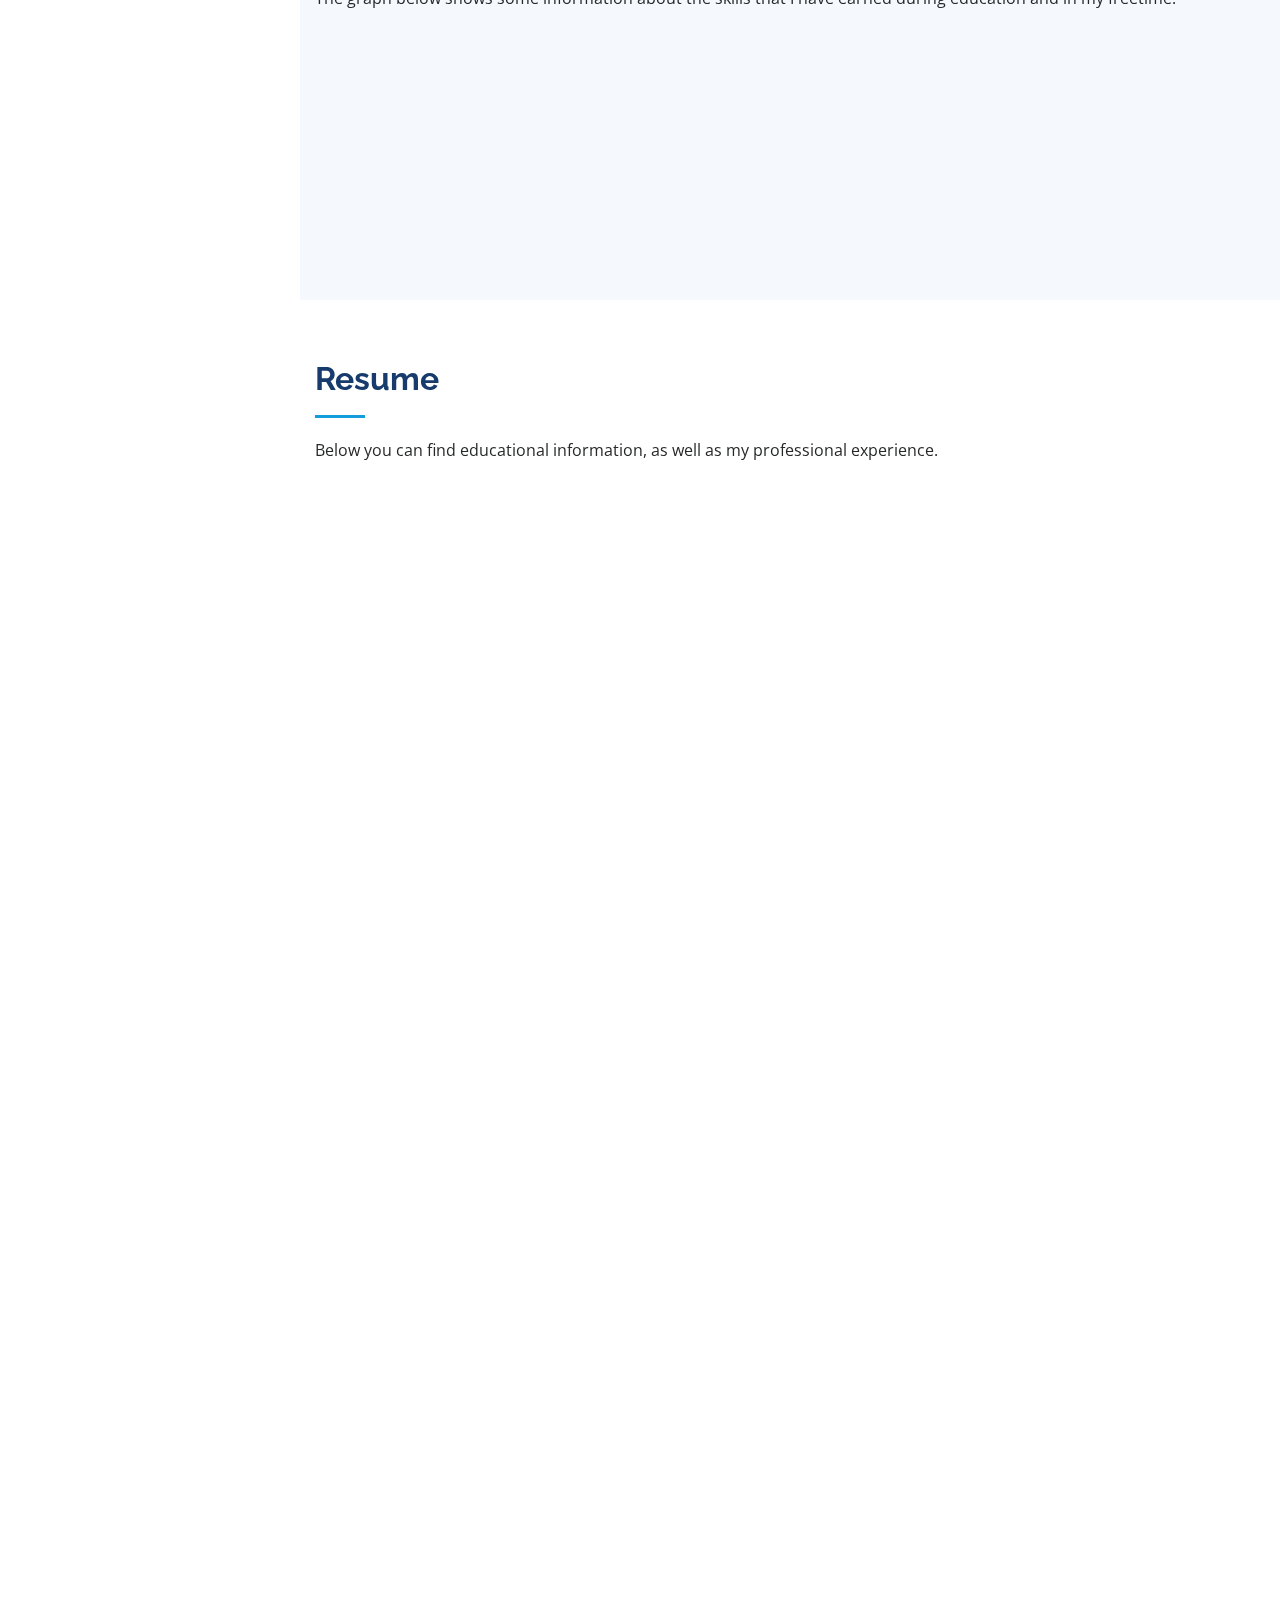
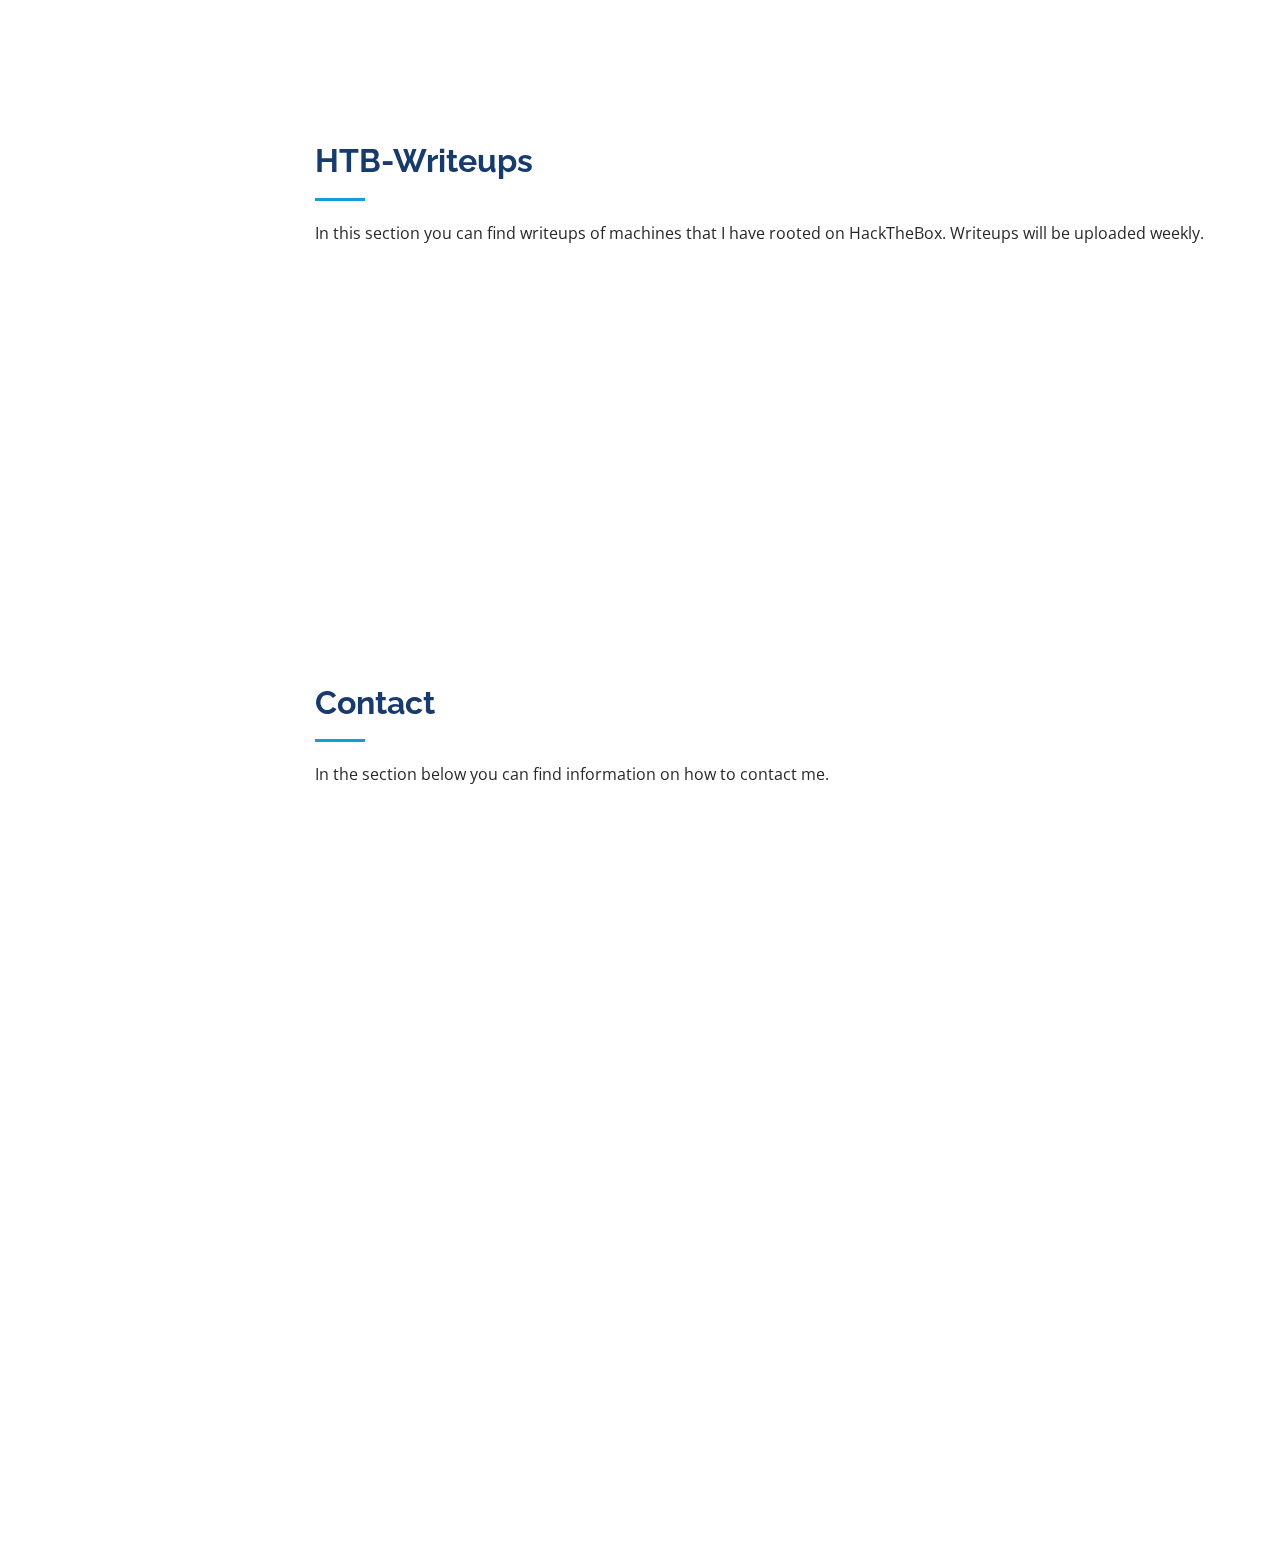
==== commit 0929f252: "updated index.html" ====
--- a/index.html
+++ b/index.html
@@ -102,7 +102,7 @@
               </div>
               <div class="col-lg-6">
                 <ul>
-                  <li><i class="icofont-rounded-right"></i> <strong>Age:</strong> 21</li>
+                  <li><i class="icofont-rounded-right"></i> <strong>Age:</strong> 22</li>
                   <li><i class="icofont-rounded-right"></i> <strong>Degree:</strong> Matura (HTL Villach - IT, Network technology)</li>
                   <li><i class="icofont-rounded-right"></i> <strong>Hobbies:</strong> CTFs, Football, Gym</li>
                 </ul>
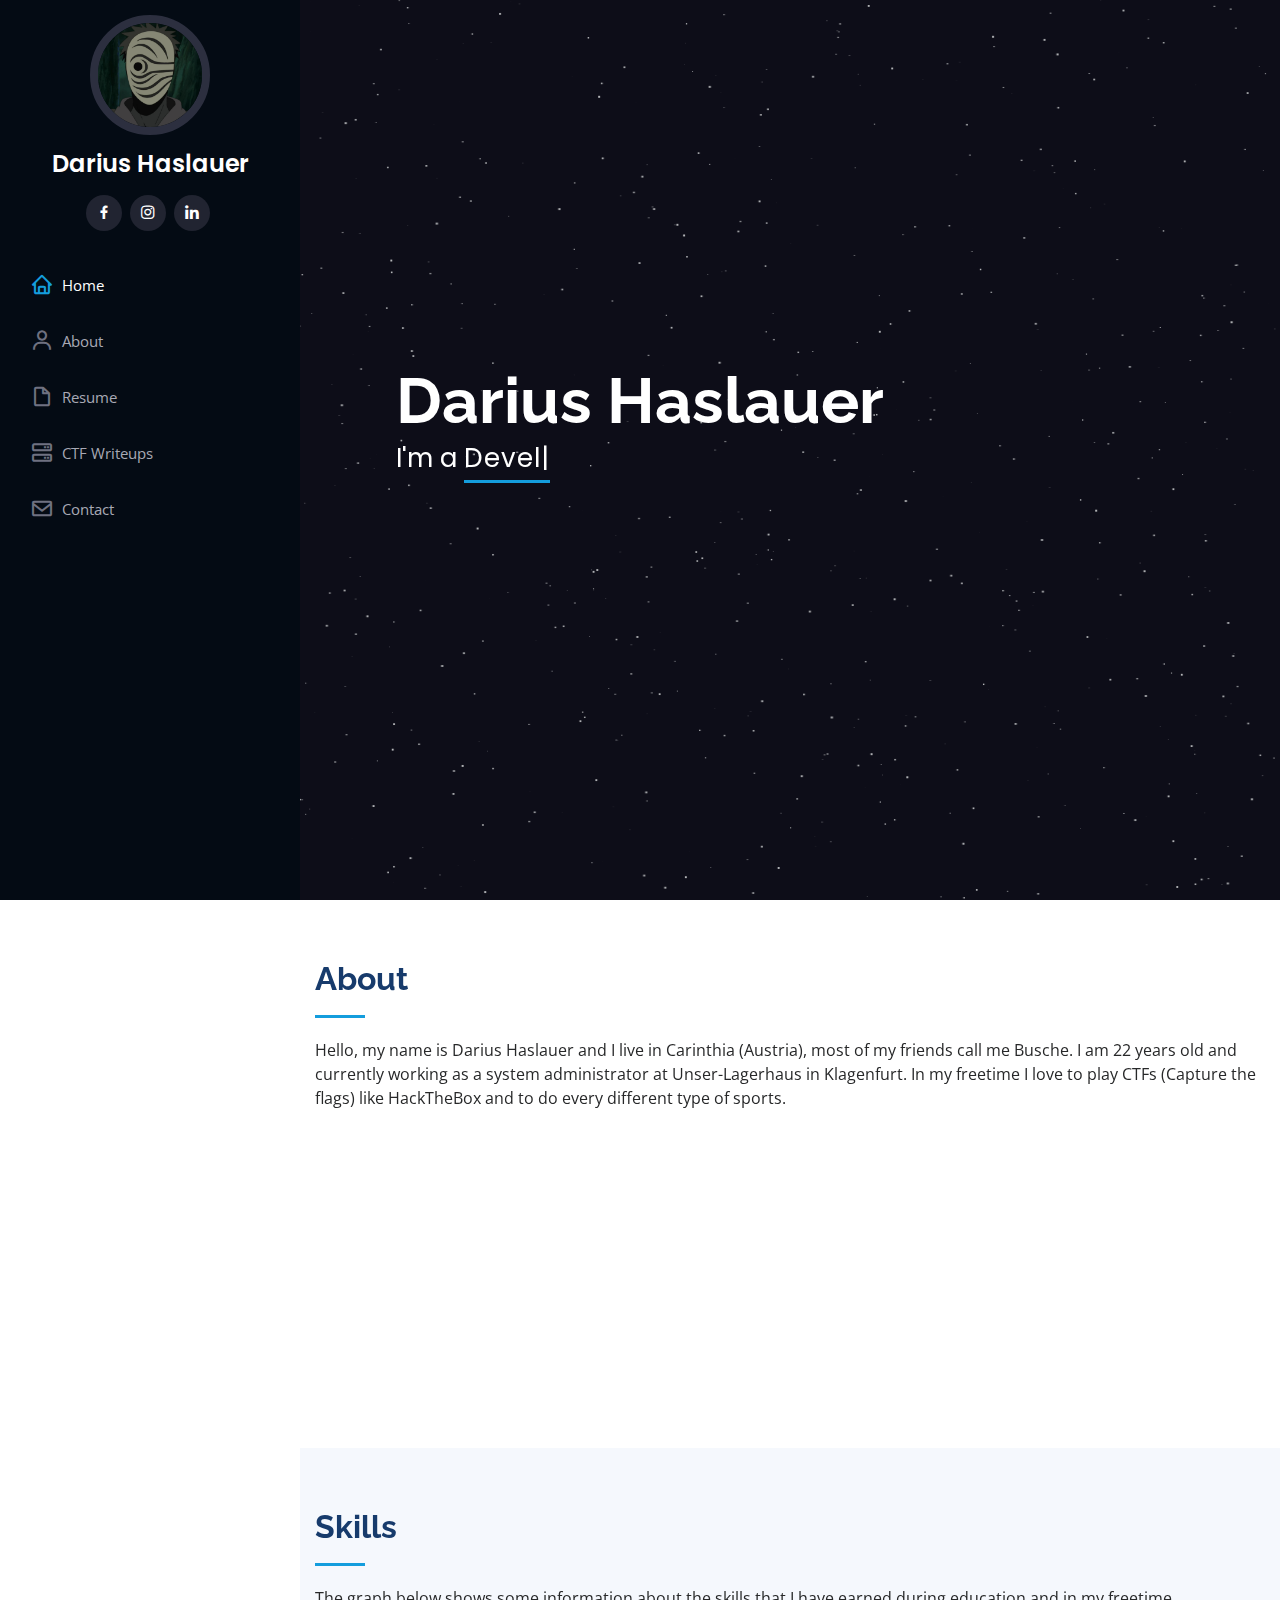
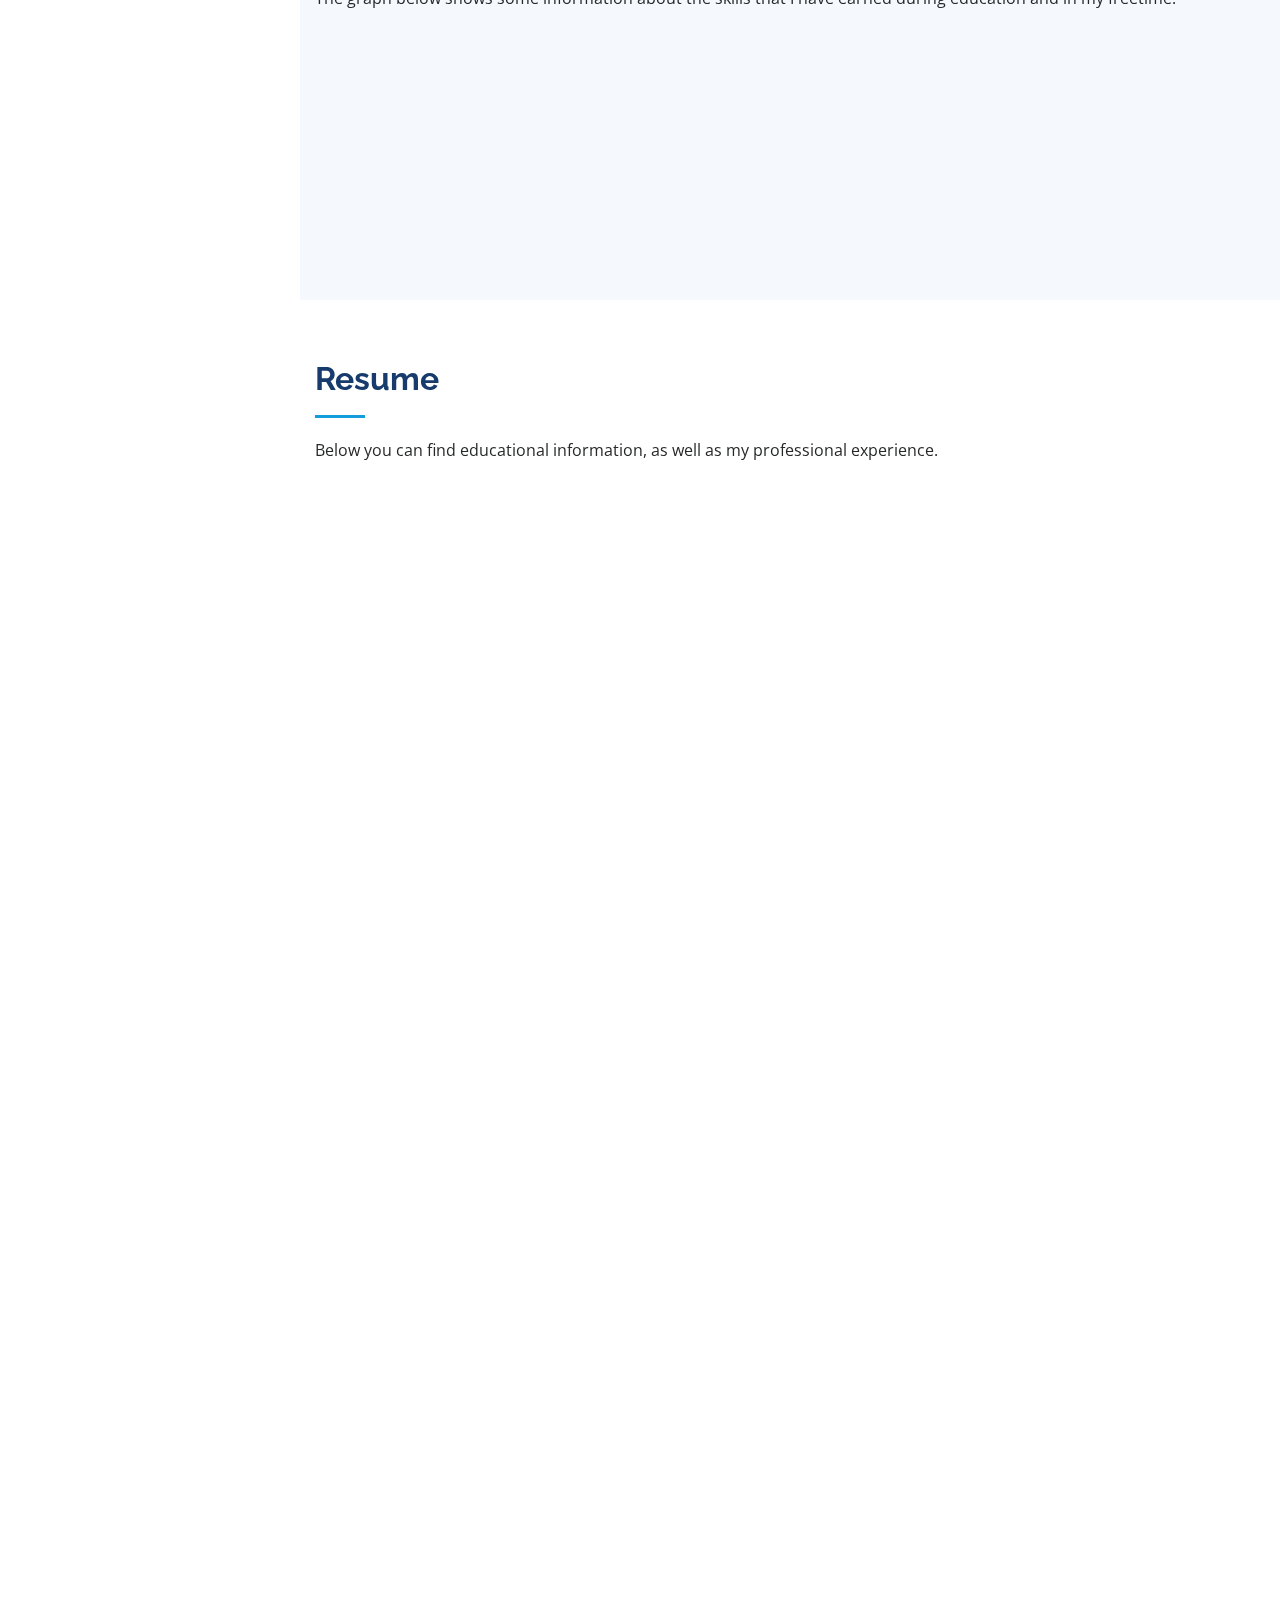
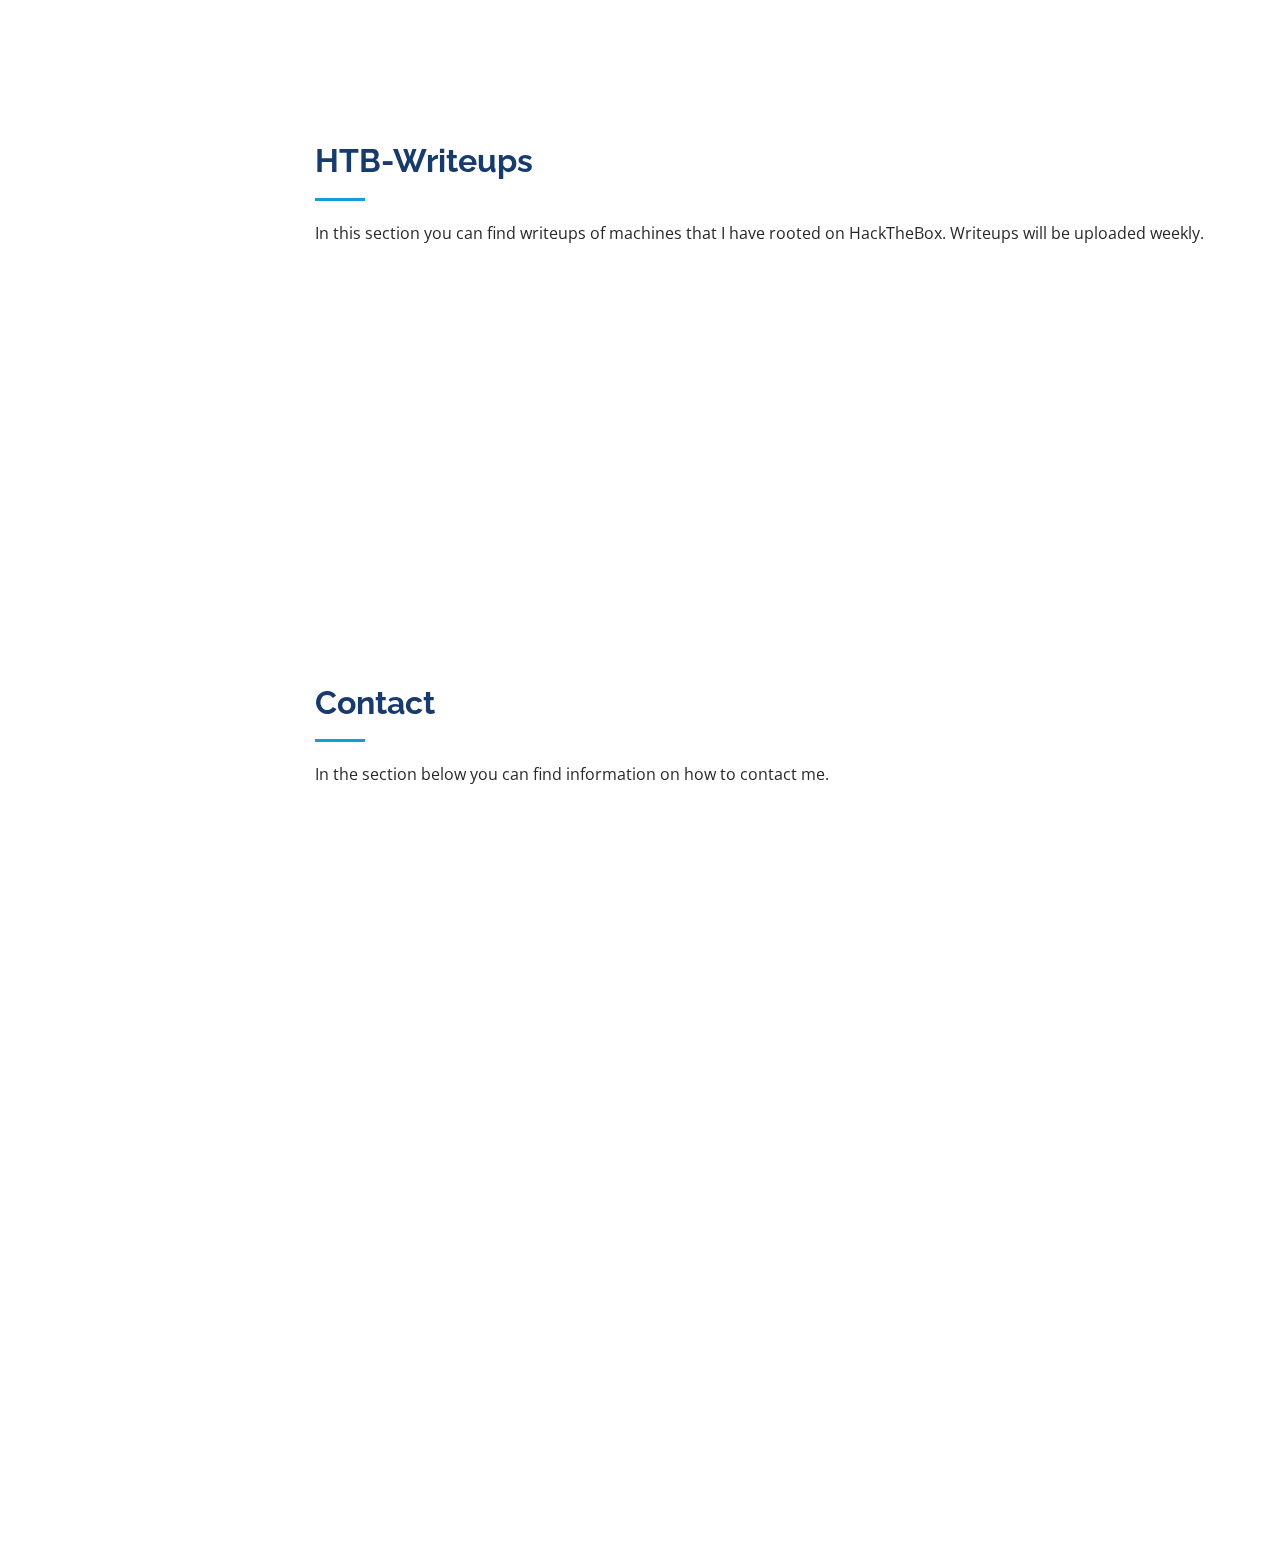
==== commit bb50005f: "updated index.html" ====
--- a/index.html
+++ b/index.html
@@ -80,7 +80,7 @@
 
         <div class="section-title">
           <h2>About</h2>
-          <p>Hello, my name is Darius Haslauer and I live in Carinthia (Austria), most of my friends call me Busche. I am 22 years old and currently serving the Austrian army as a cyber soldier. In my freetime I love to play CTFs (Capture the flags) like HackTheBox and to do every different type of sports.</p>
+          <p>Hello, my name is Darius Haslauer and I live in Carinthia (Austria), most of my friends call me Busche. I am 22 years old and currently working as a system administrator at Unser-Lagerhaus in Klagenfurt. In my freetime I love to play CTFs (Capture the flags) like HackTheBox and to do every different type of sports.</p>
         </div>
 
         <div class="row">
@@ -172,7 +172,7 @@
           <div class="col-lg-6" data-aos="fade-up" data-aos-delay="100">
 
             <div class="progress">
-              <span class="skill">Java <i class="val">50%</i></span>
+              <span class="skill">Network Security <i class="val">80%</i></span>
               <div class="progress-bar-wrap">
                 <div class="progress-bar" role="progressbar" aria-valuenow="50" aria-valuemin="0" aria-valuemax="100"></div>
               </div>
